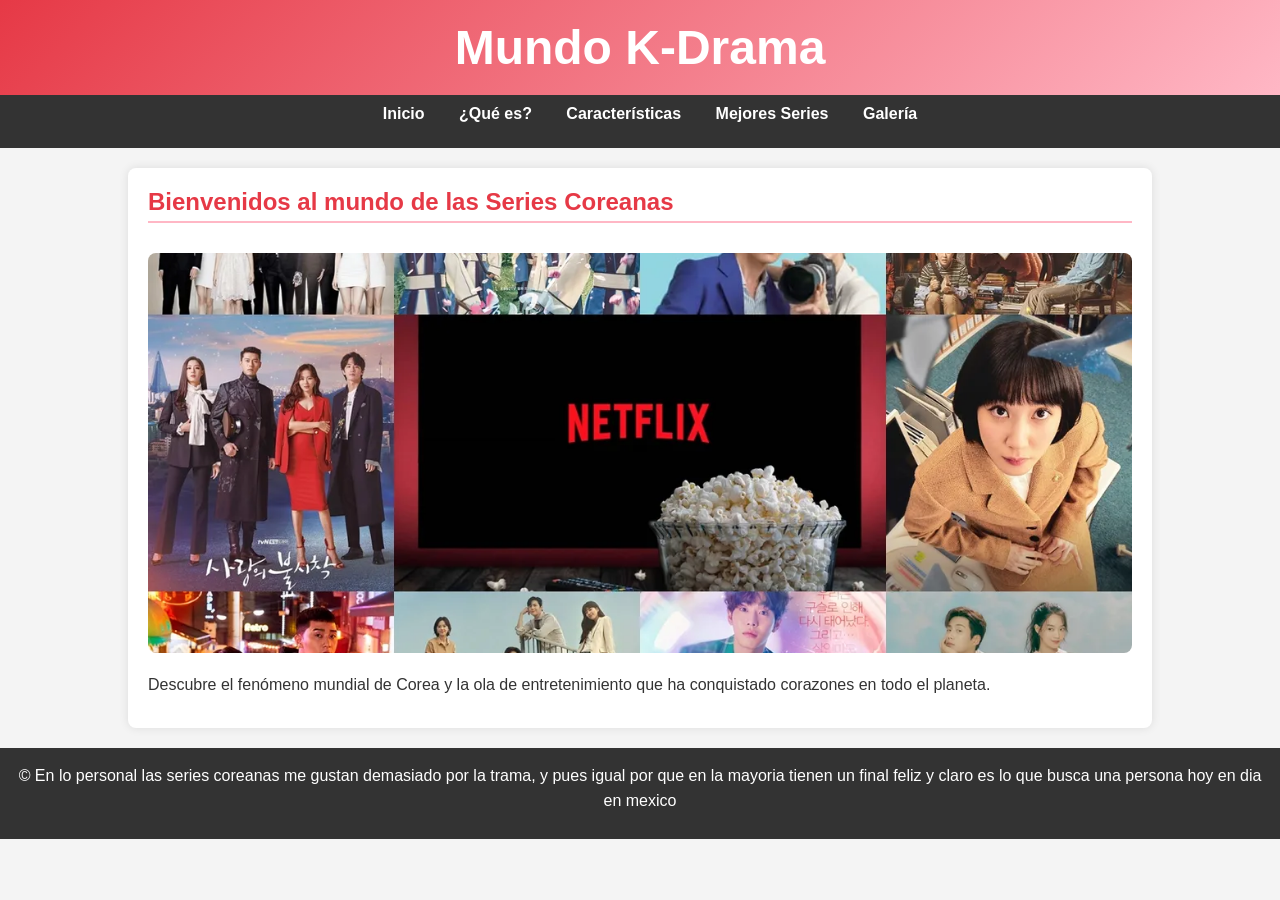
==== index.html @ 06012252 "Update image sources in index.html" ====
<!DOCTYPE html>
<html lang="es">
<head>
    <meta charset="UTF-8">
    <meta name="viewport" content="width=device-width, initial-scale=1.0">
    <title>Series Coreanas</title>
    <link rel="stylesheet" href="css/styles.css">
</head>
<body>


    <header>
        <h1>Mundo K-Drama</h1>
    </header>

    
    <nav>
        <ul>
            <li><a href="#inicio" onclick="mostrarSeccion('inicio')">Inicio</a></li>
            <li><a href="#que-es" onclick="mostrarSeccion('que-es')">¿Qué es?</a></li>
            <li><a href="#caracteristicas" onclick="mostrarSeccion('caracteristicas')">Características</a></li>
            <li><a href="#ejemplos" onclick="mostrarSeccion('ejemplos')">Mejores Series</a></li>
            <li><a href="#galeria" onclick="mostrarSeccion('galeria')">Galería</a></li>
        </ul>
    </nav>

    <main>
        
        <section id="inicio" class="seccion activa">
            <h2>Bienvenidos al mundo de las Series Coreanas</h2>
            <img src="inicio.webp" alt="Póster de series coreanas">
            <p>Descubre el fenómeno mundial de Corea y la ola de entretenimiento que ha conquistado corazones en todo el planeta.</p>
        </section>

    
        <section id="que-es" class="seccion">
            <h2>¿Qué son los K-Dramas?</h2>
            <img src="QUEES.jpeg" alt="Personas viendo televisión">
            <p>Los K-Dramas son series de televisión producidas en Corea del Sur. A diferencia de las series occidentales, suelen tener una historia cerrada y constar generalmente entre 16 y 20 episodios.</p>
            <p>Cubren una gran variedad de géneros como romance, fantasía, terror, acción y ciencia ficción.</p>
                <p>Al igual que tramas muy interesantes y de largas temporadas, dependiendo a cada productor </p>
        </section>

    
        <section id="caracteristicas" class="seccion">
            <h2>Características Principales</h2>
            <img src="ROMANCE.png" alt="Escena romántica">
            <ul>
                <li>✨ El drama de cada actor.</li>
                <li>✨ Guiones bien estructurados y emocionales.</li>
                <li>✨ Alta calidad de producción y fotografía.</li>
                <li>✨ Vestuario y maquillaje impecables.</li>
                <li>✨ Finales cerrados y satisfactorios.</li>
            </ul>
        </section>

        
        <section id="ejemplos" class="seccion">
            <h2>Series Imperdibles</h2>
            <article>
                <h3>🔹 SABUESOS</h3>
                <p>Es una serie de acción y drama que sigue a dos jóvenes boxeadores que se unen a un prestamista benevolente para enfrentarse a un despiadado usurero.</p>
             <img src="Sabuesos.webp">
            </article>
            
             <h3>🔹 MI ADORABLE DEMONIO</h3>
                <p>Serie que combina romance y elementos sobrenaturales, centrado en la relación entre una heredera arrogante y un demonio de 200 años que pierde sus poderes al involucrarse con ella.</p>
            <img src="mi demonio.png">
        </article>
            
            <article>
                <h3>🔹 BELLEZA VERDADERA </h3>
                <p>Serie que  gira en torno a una estudiante de secundaria que, tras ser acosada y discriminada por ser percibida como ‹‹fea››, domina el arte del maquillaje para transformarse en una deslumbrante ‹‹diosa››.</p>
             <img src="belleza.webp">
            </article>
            <article>
                <h3>🔹MI NOMBRE </h3>
                <p>Serie la cual trata sobre una mujer que se une a una red de crimen organizado y se infiltra en la policía como agente encubierta para descubrir la verdad sobre la muerte de su padre.</p>
           <img src="mi nombre.png">
            </article>
        </section>

    
        <section id="galeria" class="seccion">
            <h2>Galería Visual</h2>
            <img src="COLLAGE(2).png">
            <p>La estética visual es una de las cosas que más enamora a los fans, con paisajes hermosos y tomas cinematográficas.</p>
        </section>
    </main>

    
    <footer>
        <p>&copy; En lo personal las series coreanas me gustan demasiado por la trama, y pues igual por que en la mayoria tienen un final feliz y claro es lo que busca una persona hoy en dia en mexico </p>
    </footer>

    <script src="js/app.js"></script>
</body>
</html>
---- css/styles.css ----
* {
    margin: 0;
    padding: 0;
    box-sizing: border-box;
    font-family: Arial, sans-serif;
}

body {
    background-color: #f4f4f4;
    color: #333;
}

/* HEADER */
header {
    background: linear-gradient(135deg, #E63946, #FFB7C5);
    color: white;
    text-align: center;
    padding: 20px;
    font-size: 24px;
}

/* NAVEGACIÓN */
nav {
    background-color: #333;
    padding: 10px;
    text-align: center;
}

nav ul {
    list-style: none;
}

nav ul li {
    display: inline;
    margin: 0 15px;
}

nav a {
    color: white;
    text-decoration: none;
    font-weight: bold;
}

nav a:hover {
    color: #FFB7C5;
}

/* MAIN */
main {
    width: 80%;
    margin: 20px auto;
    background: white;
    padding: 20px;
    border-radius: 8px;
    box-shadow: 0 0 10px rgba(0,0,0,0.1);
}

/* SECCIONES */
.seccion {
    display: none;
}

.seccion.activa {
    display: block;
}

h2 {
    color: #E63946;
    margin-bottom: 15px;
    border-bottom: 2px solid #FFB7C5;
    padding-bottom: 5px;
}

img {
    width: 100%;
    max-height: 400px;
    object-fit: cover;
    border-radius: 8px;
    margin: 15px 0;
}

p {
    line-height: 1.6;
    margin-bottom: 10px;
}

ul {
    margin-left: 20px;
    margin-bottom: 15px;
}

article {
    background: #f9f9f9;
    padding: 10px;
    margin: 10px 0;
    border-left: 4px solid #E63946;
}

/* FOOTER */
footer {
    background-color: #333;
    color: white;
    text-align: center;
    padding: 15px;
    margin-top: 20px;
}
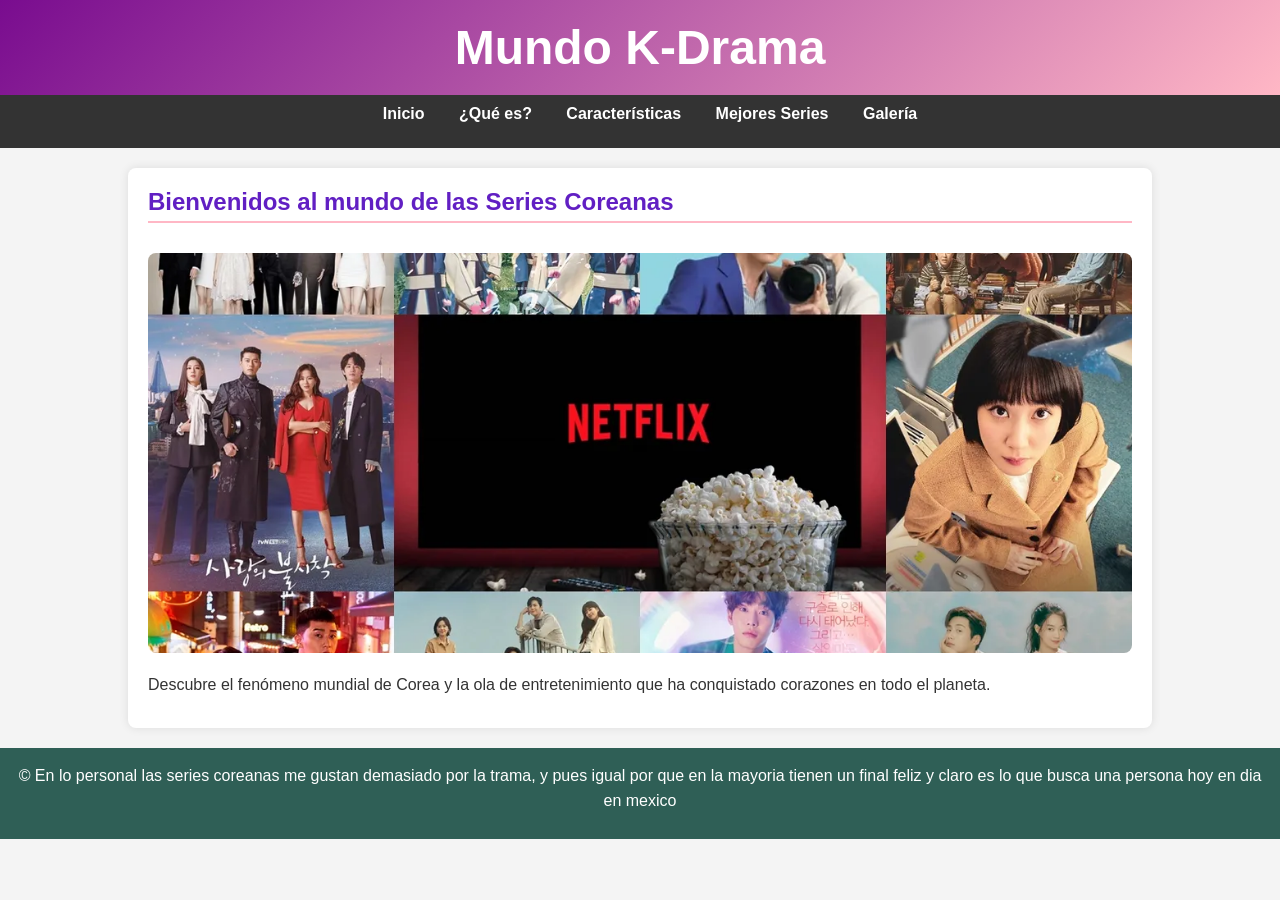
==== commit b5604622: "Update image source in gallery section Fix image source in the gallery section." ====
--- a/index.html
+++ b/index.html
@@ -83,7 +83,7 @@
     
         <section id="galeria" class="seccion">
             <h2>Galería Visual</h2>
-            <img src="COLLAGE(2).png">
+            <img src=.png">
             <p>La estética visual es una de las cosas que más enamora a los fans, con paisajes hermosos y tomas cinematográficas.</p>
         </section>
     </main>
--- a/css/styles.css
+++ b/css/styles.css
@@ -12,7 +12,7 @@
 
 /* HEADER */
 header {
-    background: linear-gradient(135deg, #E63946, #FFB7C5);
+    background: linear-gradient(135deg, #790c8f, #FFB7C5);
     color: white;
     text-align: center;
     padding: 20px;
@@ -65,7 +65,7 @@
 }
 
 h2 {
-    color: #E63946;
+    color: #611fc3;
     margin-bottom: 15px;
     border-bottom: 2px solid #FFB7C5;
     padding-bottom: 5px;
@@ -93,12 +93,12 @@
     background: #f9f9f9;
     padding: 10px;
     margin: 10px 0;
-    border-left: 4px solid #E63946;
+    border-left: 4px solid #594beb;
 }
 
 /* FOOTER */
 footer {
-    background-color: #333;
+    background-color: #2f5f56;
     color: white;
     text-align: center;
     padding: 15px;
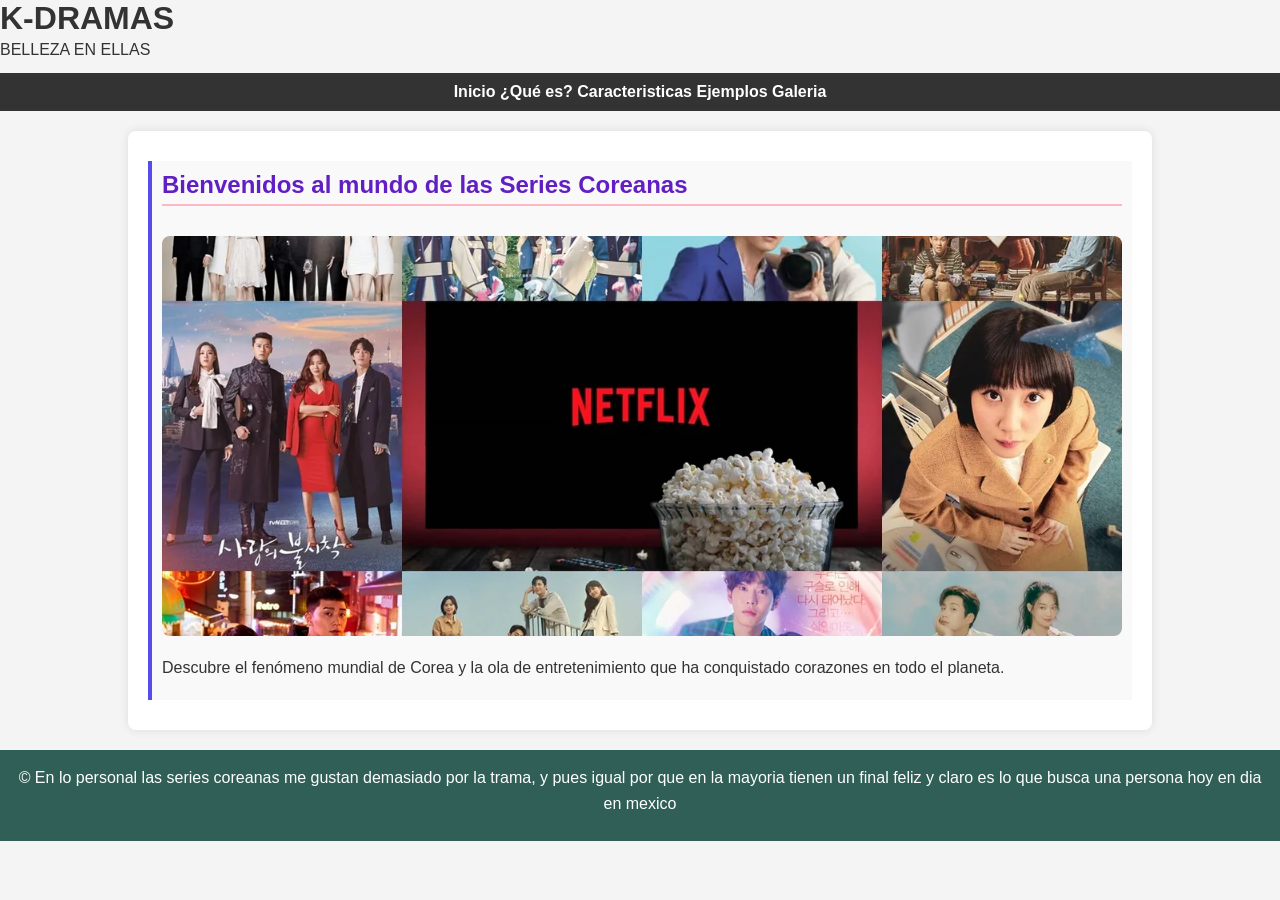
==== commit 8028aca2: "Update title and header content in index.html" ====
--- a/index.html
+++ b/index.html
@@ -3,29 +3,31 @@
 <head>
     <meta charset="UTF-8">
     <meta name="viewport" content="width=device-width, initial-scale=1.0">
-    <title>Series Coreanas</title>
+    <title>SERIES COREANAA</title>
     <link rel="stylesheet" href="css/styles.css">
 </head>
 <body>
 
 
-    <header>
-        <h1>Mundo K-Drama</h1>
+                <h1> K-DRAMAS </h1>
+                <p>BELLEZA EN ELLAS</p>
+            </div>
+        </div>
+
+        <nav class="nav">
+            <a href="#inicio">Inicio</a>
+            <a href="#que-es">¿Qué es?</a>
+            <a href="#caracteristicas">Caracteristicas </a>
+            <a href="#ejemplos">Ejemplos</a>
+            <a href="#galeria">Galeria</a>
+          
+        </nav>
     </header>
 
-    
-    <nav>
-        <ul>
-            <li><a href="#inicio" onclick="mostrarSeccion('inicio')">Inicio</a></li>
-            <li><a href="#que-es" onclick="mostrarSeccion('que-es')">¿Qué es?</a></li>
-            <li><a href="#caracteristicas" onclick="mostrarSeccion('caracteristicas')">Características</a></li>
-            <li><a href="#ejemplos" onclick="mostrarSeccion('ejemplos')">Mejores Series</a></li>
-            <li><a href="#galeria" onclick="mostrarSeccion('galeria')">Galería</a></li>
-        </ul>
-    </nav>
-
     <main>
-        
+        <section id="inicio" class="hero">
+            <article class="card">
+            <div class="hero-texto">    
         <section id="inicio" class="seccion activa">
             <h2>Bienvenidos al mundo de las Series Coreanas</h2>
             <img src="inicio.webp" alt="Póster de series coreanas">
@@ -34,6 +36,7 @@
 
     
         <section id="que-es" class="seccion">
+            <article class="card">
             <h2>¿Qué son los K-Dramas?</h2>
             <img src="QUEES.jpeg" alt="Personas viendo televisión">
             <p>Los K-Dramas son series de televisión producidas en Corea del Sur. A diferencia de las series occidentales, suelen tener una historia cerrada y constar generalmente entre 16 y 20 episodios.</p>
@@ -43,6 +46,7 @@
 
     
         <section id="caracteristicas" class="seccion">
+            <article class="card">
             <h2>Características Principales</h2>
             <img src="ROMANCE.png" alt="Escena romántica">
             <ul>
@@ -56,6 +60,7 @@
 
         
         <section id="ejemplos" class="seccion">
+            <article class="card">
             <h2>Series Imperdibles</h2>
             <article>
                 <h3>🔹 SABUESOS</h3>
@@ -80,10 +85,11 @@
             </article>
         </section>
 
-    
+      
         <section id="galeria" class="seccion">
+            <article class="card">
             <h2>Galería Visual</h2>
-            <img src=.png">
+            <img src="IMG.png">
             <p>La estética visual es una de las cosas que más enamora a los fans, con paisajes hermosos y tomas cinematográficas.</p>
         </section>
     </main>
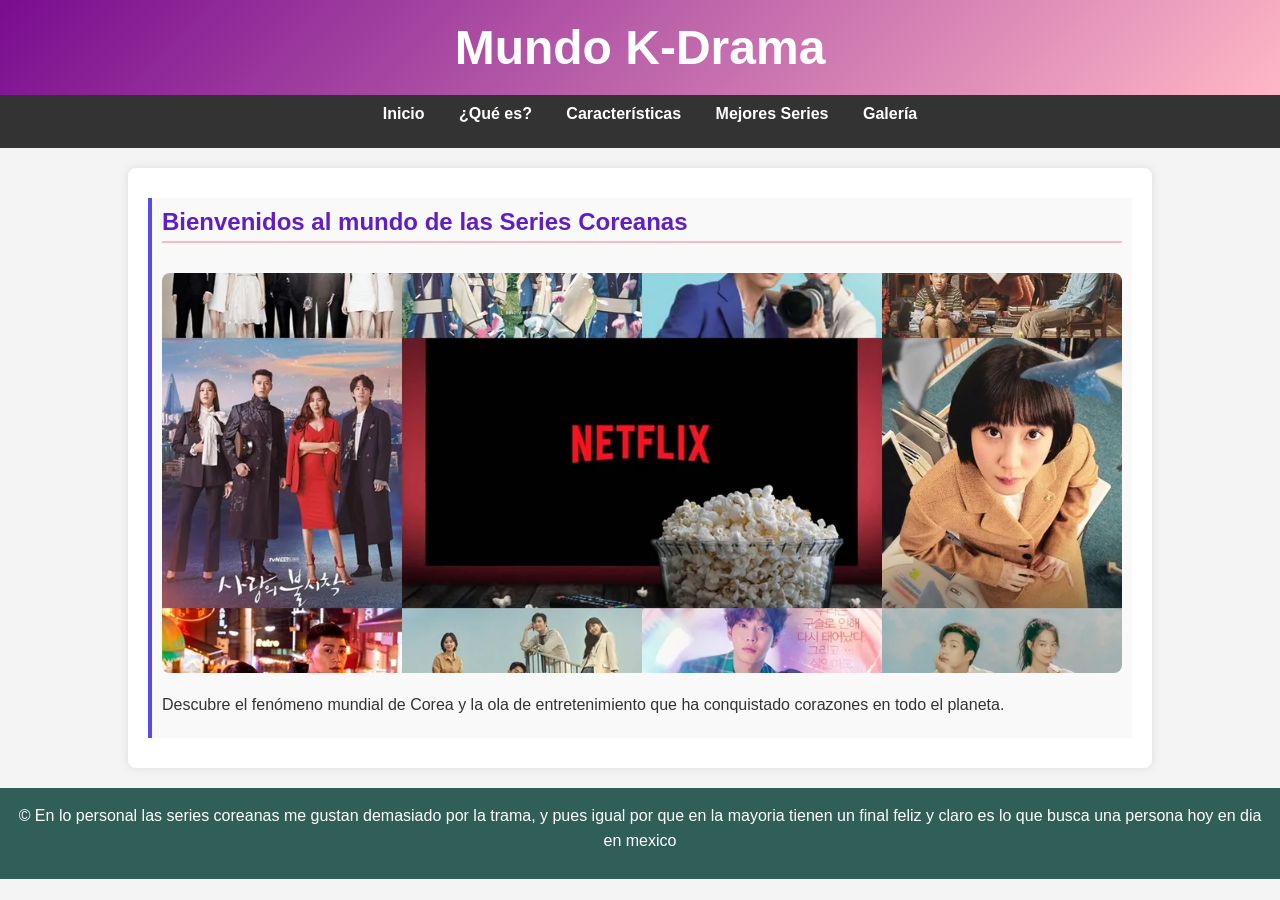
==== commit d40629bb: "Update title and restructure header and nav" ====
--- a/index.html
+++ b/index.html
@@ -3,25 +3,24 @@
 <head>
     <meta charset="UTF-8">
     <meta name="viewport" content="width=device-width, initial-scale=1.0">
-    <title>SERIES COREANAA</title>
+    <title>Series Coreanas</title>
     <link rel="stylesheet" href="css/styles.css">
 </head>
 <body>
 
-
-                <h1> K-DRAMAS </h1>
-                <p>BELLEZA EN ELLAS</p>
-            </div>
-        </div>
-
-        <nav class="nav">
-            <a href="#inicio">Inicio</a>
-            <a href="#que-es">¿Qué es?</a>
-            <a href="#caracteristicas">Caracteristicas </a>
-            <a href="#ejemplos">Ejemplos</a>
-            <a href="#galeria">Galeria</a>
-          
-        </nav>
+    <!-- HEADER -->
+    <header>
+        <h1>Mundo K-Drama</h1>
+    </header>
+    <nav>
+        <ul>
+            <li><a href="#inicio" onclick="mostrarSeccion('inicio')">Inicio</a></li>
+            <li><a href="#que-es" onclick="mostrarSeccion('que-es')">¿Qué es?</a></li>
+            <li><a href="#caracteristicas" onclick="mostrarSeccion('caracteristicas')">Características</a></li>
+            <li><a href="#ejemplos" onclick="mostrarSeccion('ejemplos')">Mejores Series</a></li>
+            <li><a href="#galeria" onclick="mostrarSeccion('galeria')">Galería</a></li>
+        </ul>
+    </nav>
     </header>
 
     <main>
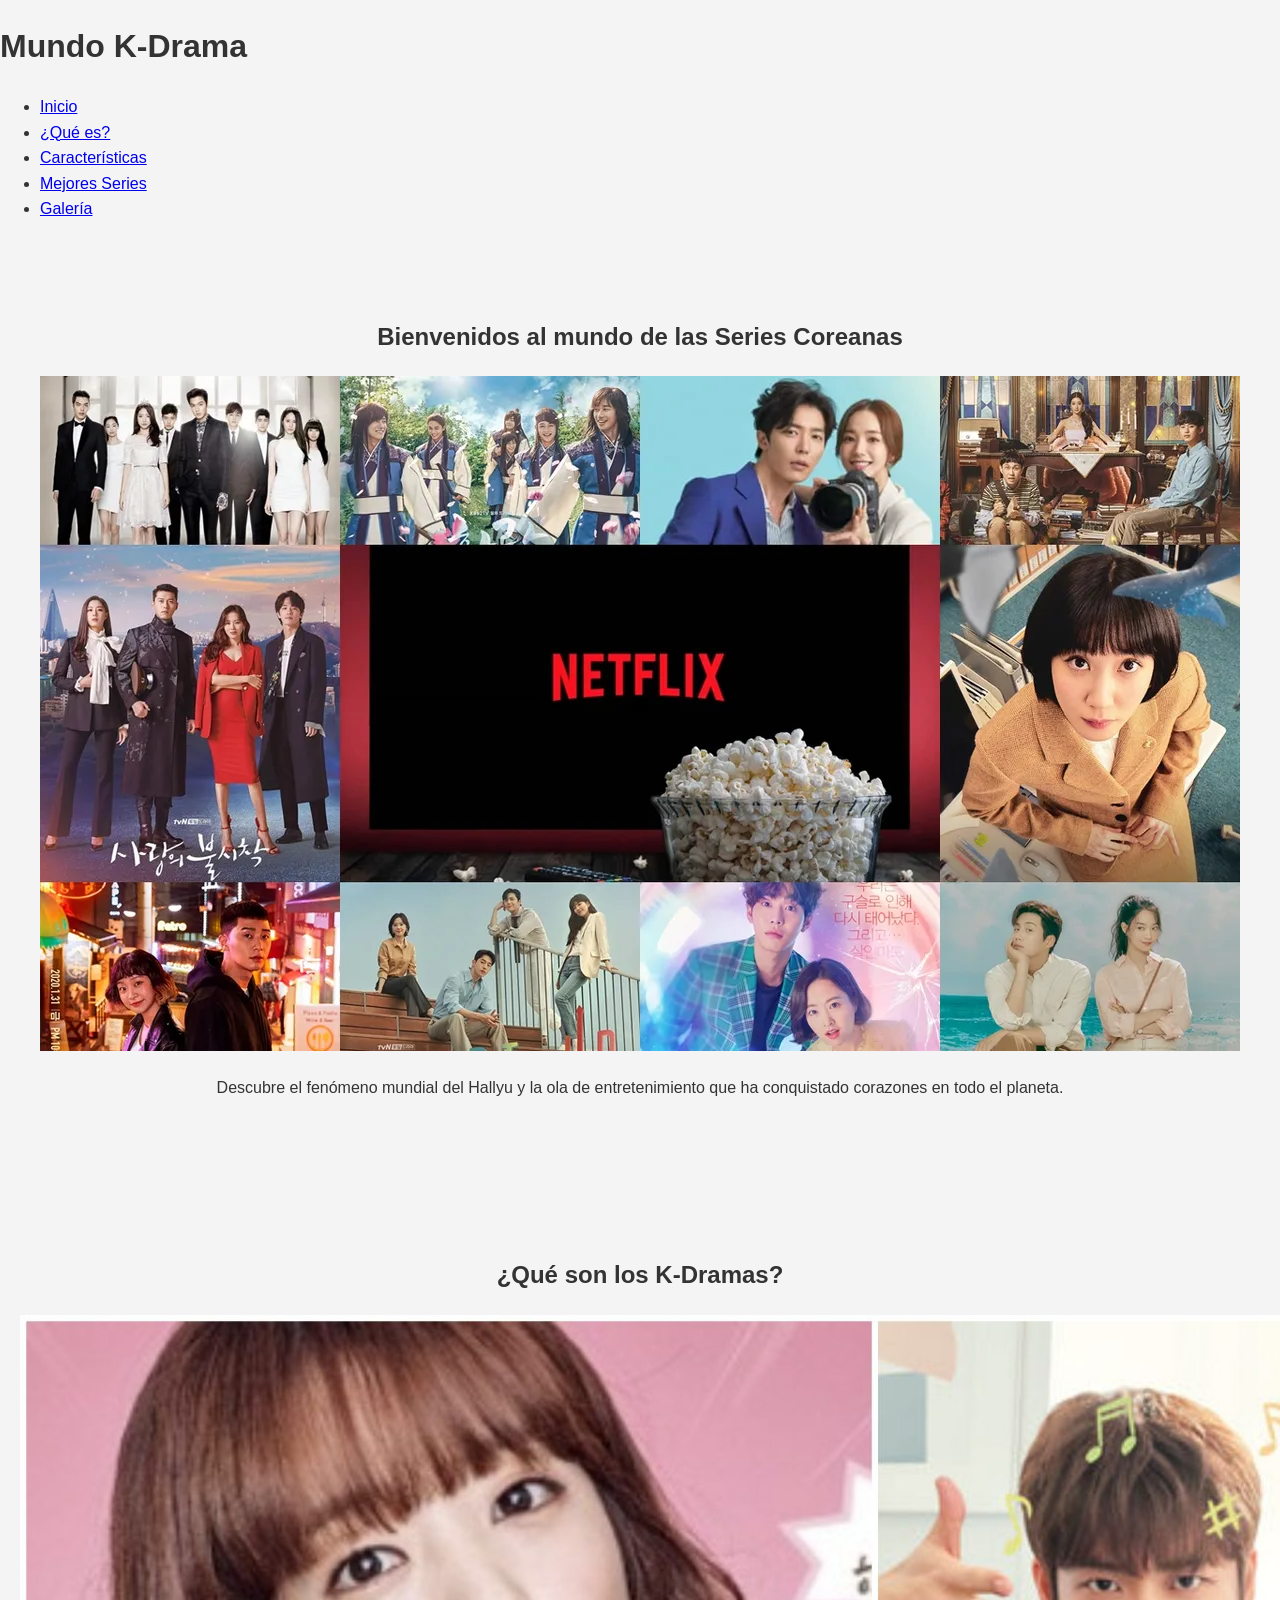
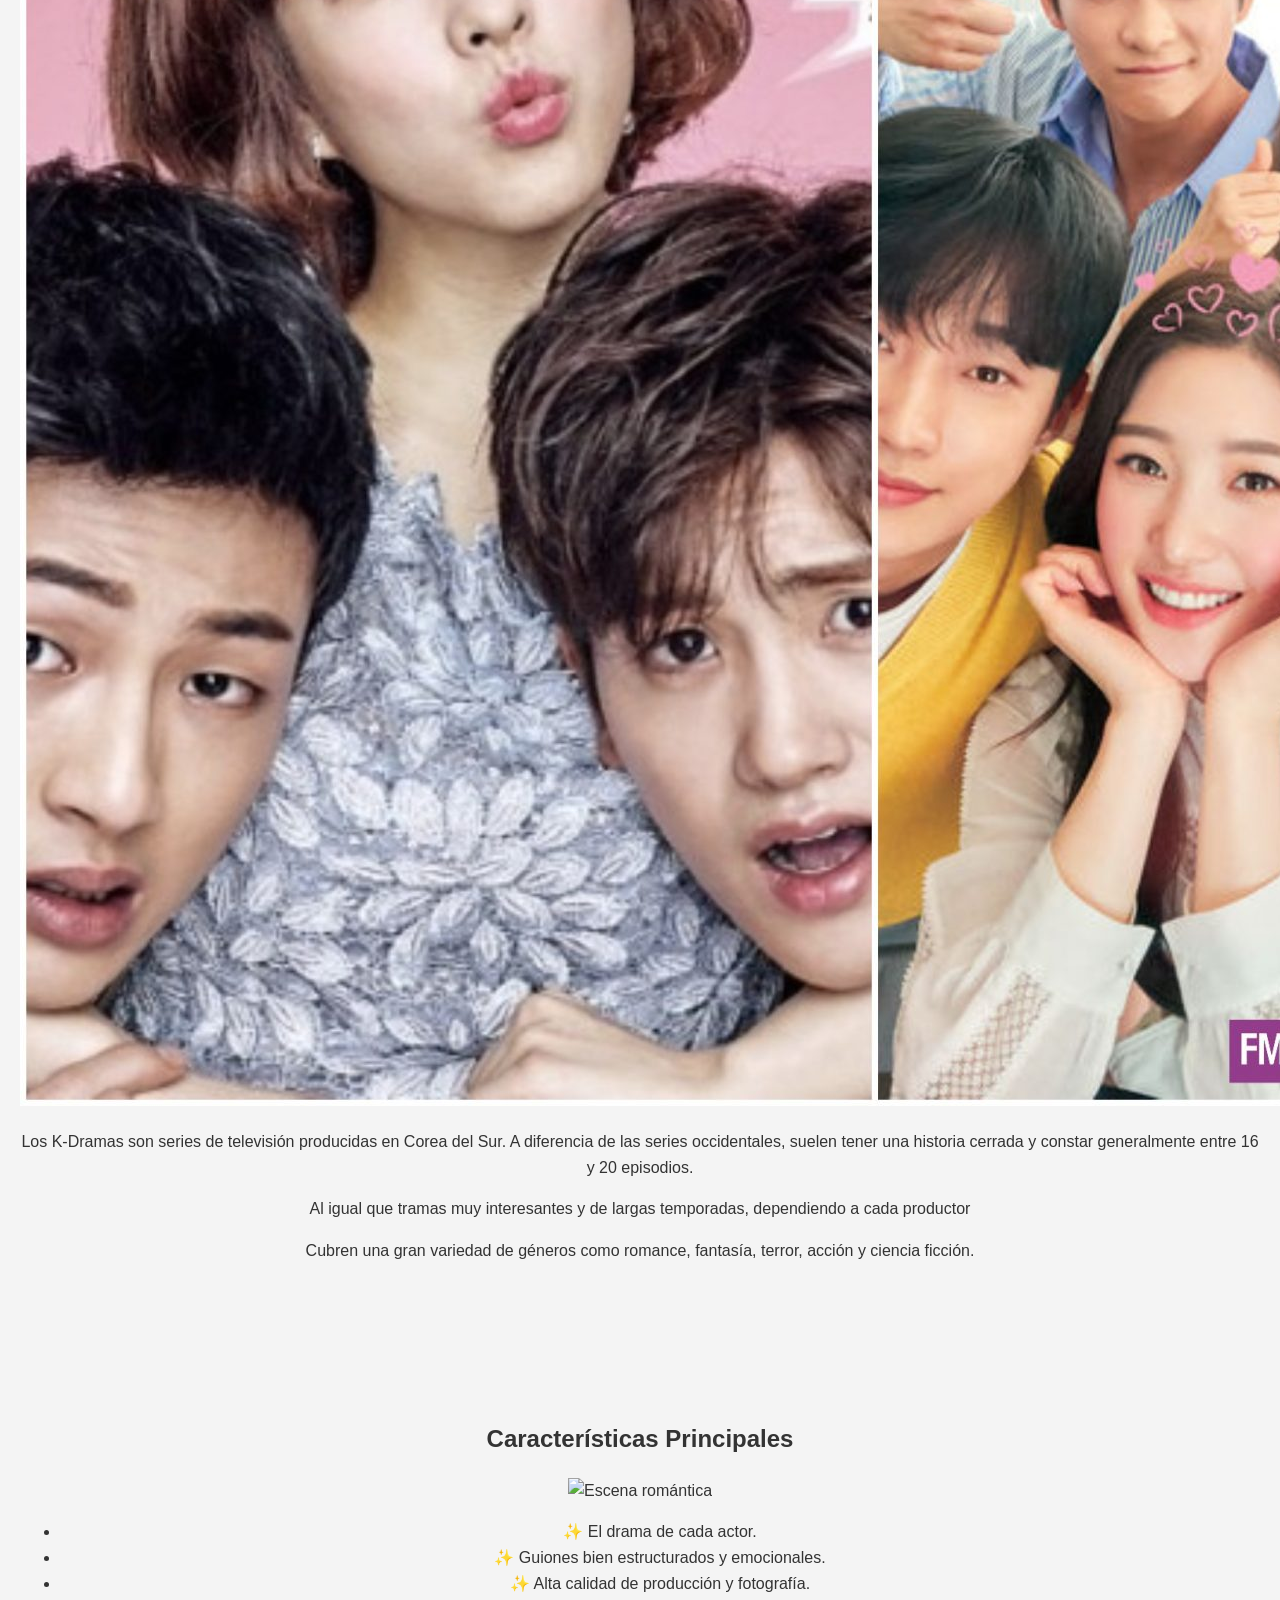
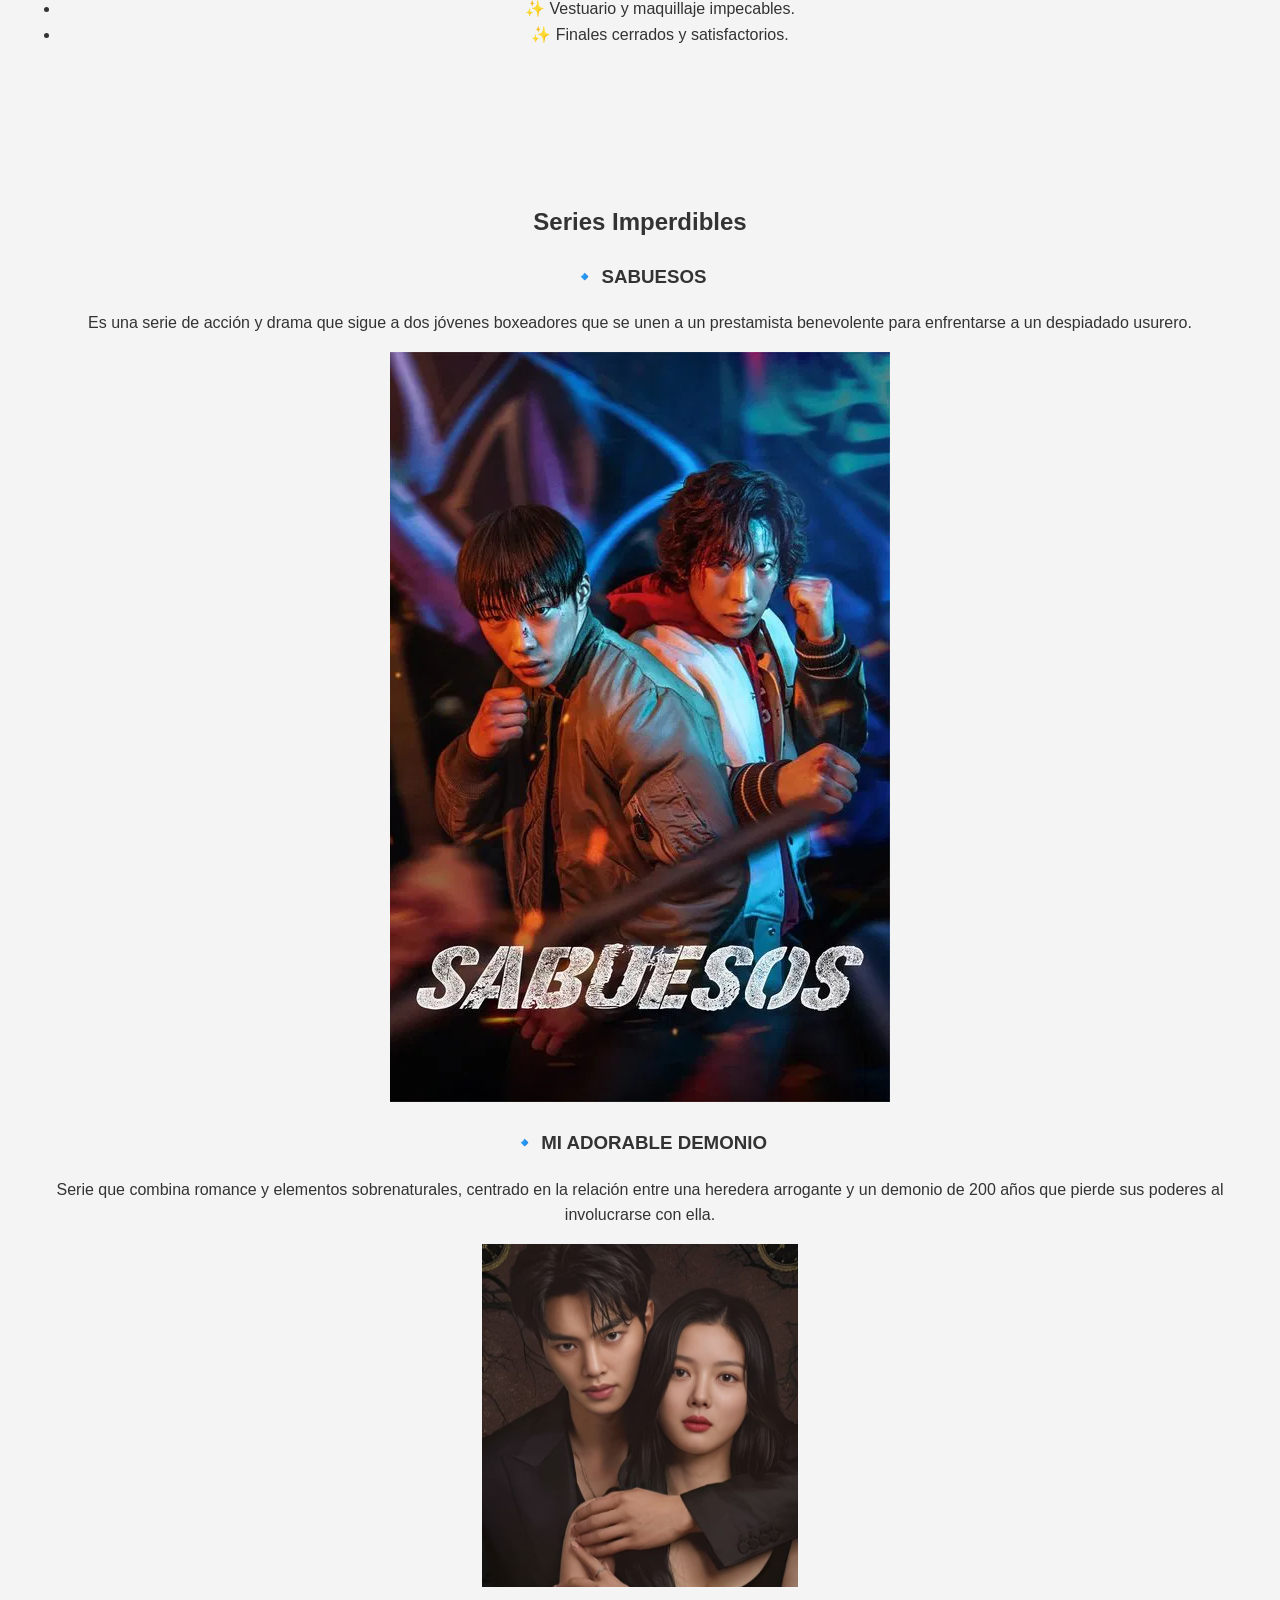
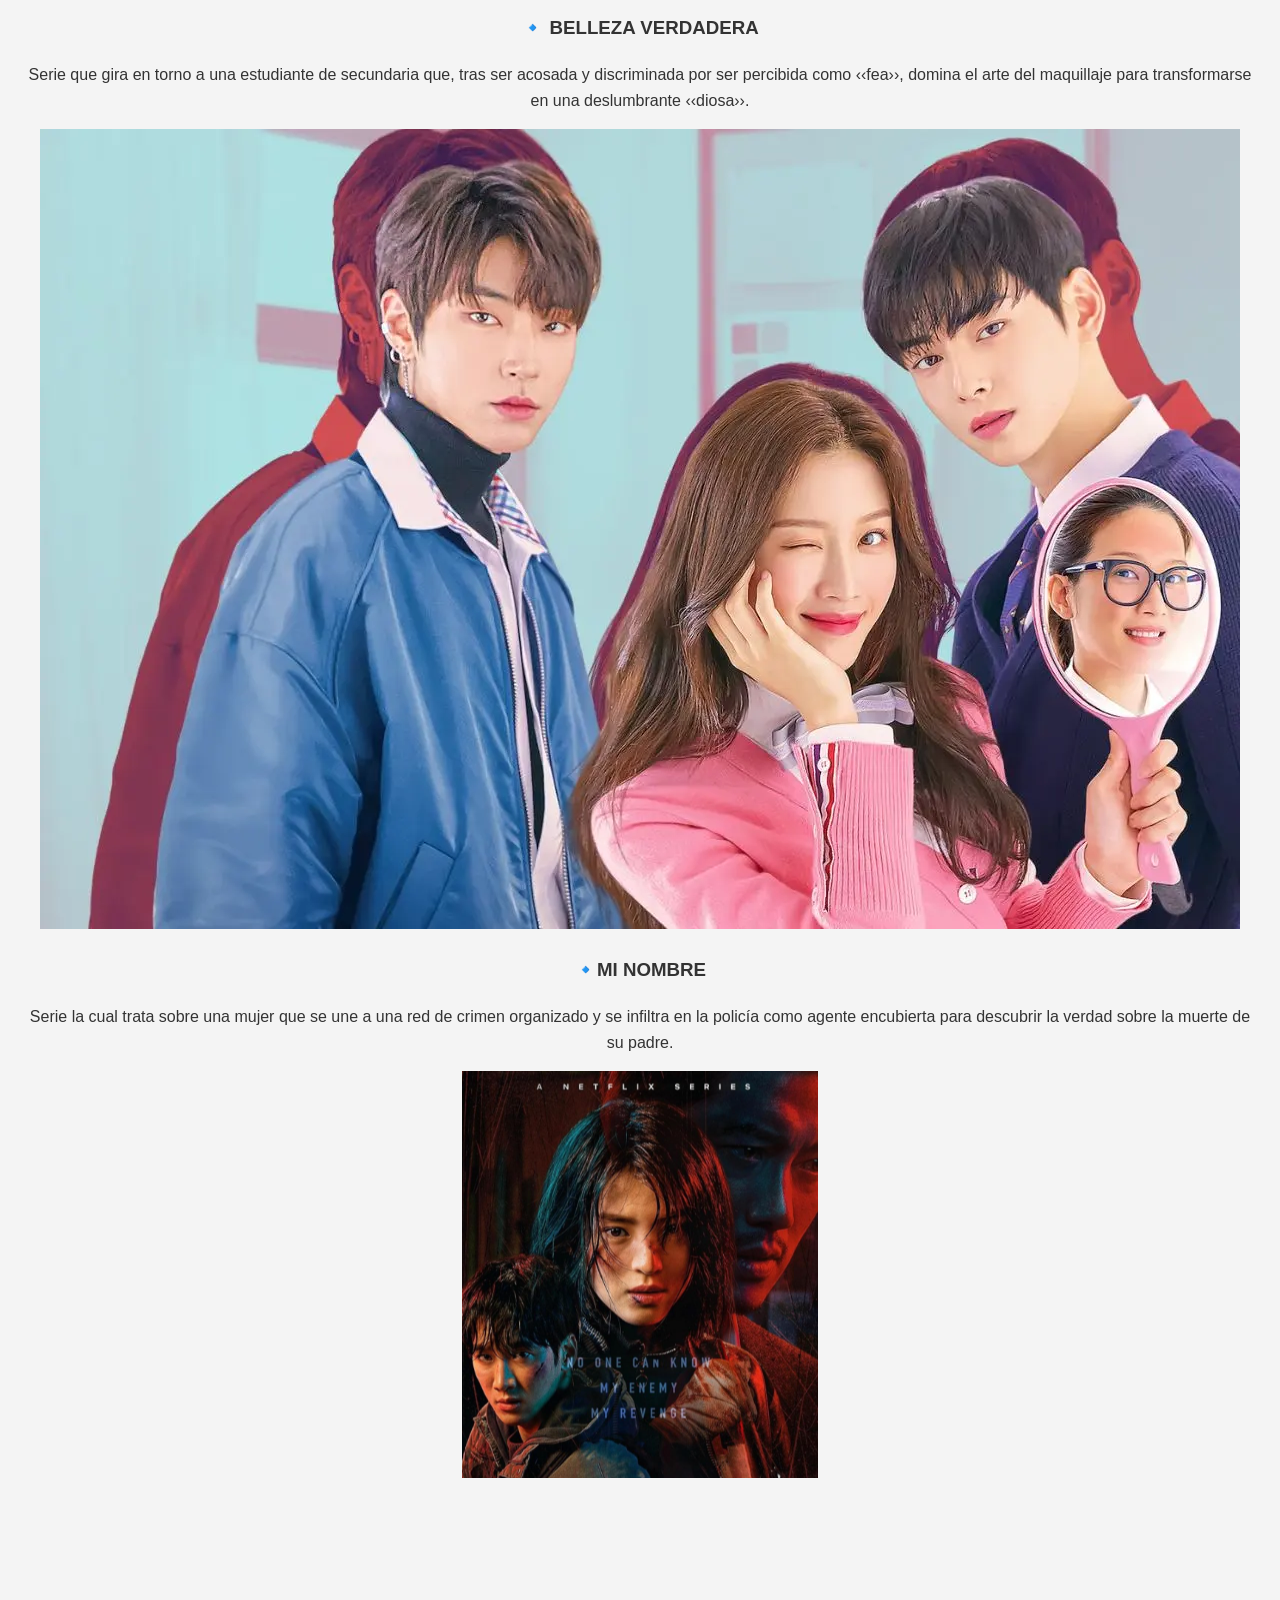
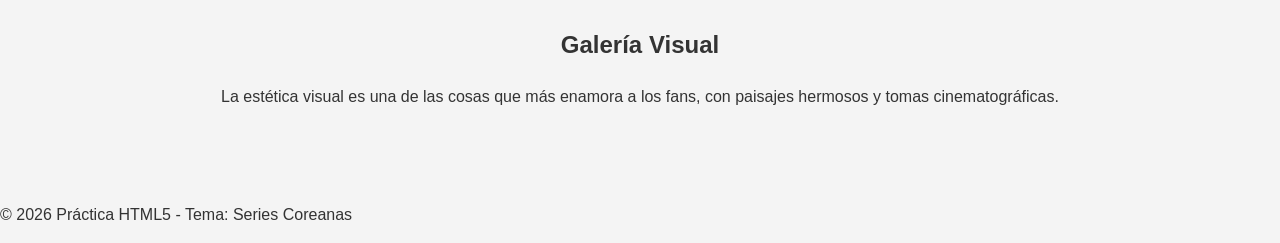
==== commit d276c37f: "Refactor HTML structure and update content" ====
--- a/index.html
+++ b/index.html
@@ -12,6 +12,8 @@
     <header>
         <h1>Mundo K-Drama</h1>
     </header>
+
+    <!-- NAVEGACIÓN -->
     <nav>
         <ul>
             <li><a href="#inicio" onclick="mostrarSeccion('inicio')">Inicio</a></li>
@@ -21,35 +23,31 @@
             <li><a href="#galeria" onclick="mostrarSeccion('galeria')">Galería</a></li>
         </ul>
     </nav>
-    </header>
 
+    <!-- CONTENIDO PRINCIPAL -->
     <main>
-        <section id="inicio" class="hero">
-            <article class="card">
-            <div class="hero-texto">    
+        <!-- SECCIÓN INICIO -->
         <section id="inicio" class="seccion activa">
             <h2>Bienvenidos al mundo de las Series Coreanas</h2>
             <img src="inicio.webp" alt="Póster de series coreanas">
-            <p>Descubre el fenómeno mundial de Corea y la ola de entretenimiento que ha conquistado corazones en todo el planeta.</p>
+            <p>Descubre el fenómeno mundial del Hallyu y la ola de entretenimiento que ha conquistado corazones en todo el planeta.</p>
         </section>
 
-    
+        <!-- SECCIÓN ¿QUÉ ES? -->
         <section id="que-es" class="seccion">
-            <article class="card">
             <h2>¿Qué son los K-Dramas?</h2>
-            <img src="QUEES.jpeg" alt="Personas viendo televisión">
+              <img src="QUEES.jpeg" alt="Personas viendo televisión">
             <p>Los K-Dramas son series de televisión producidas en Corea del Sur. A diferencia de las series occidentales, suelen tener una historia cerrada y constar generalmente entre 16 y 20 episodios.</p>
+             <p>Al igual que tramas muy interesantes y de largas temporadas, dependiendo a cada productor </p>
             <p>Cubren una gran variedad de géneros como romance, fantasía, terror, acción y ciencia ficción.</p>
-                <p>Al igual que tramas muy interesantes y de largas temporadas, dependiendo a cada productor </p>
         </section>
 
-    
+        <!-- SECCIÓN CARACTERÍSTICAS -->
         <section id="caracteristicas" class="seccion">
-            <article class="card">
             <h2>Características Principales</h2>
-            <img src="ROMANCE.png" alt="Escena romántica">
+            <img src="img/caracteristicas.jpg" alt="Escena romántica">
             <ul>
-                <li>✨ El drama de cada actor.</li>
+                 <li>✨ El drama de cada actor.</li>
                 <li>✨ Guiones bien estructurados y emocionales.</li>
                 <li>✨ Alta calidad de producción y fotografía.</li>
                 <li>✨ Vestuario y maquillaje impecables.</li>
@@ -57,10 +55,10 @@
             </ul>
         </section>
 
-        
+        <!-- SECCIÓN EJEMPLOS -->
         <section id="ejemplos" class="seccion">
-            <article class="card">
             <h2>Series Imperdibles</h2>
+            
             <article>
                 <h3>🔹 SABUESOS</h3>
                 <p>Es una serie de acción y drama que sigue a dos jóvenes boxeadores que se unen a un prestamista benevolente para enfrentarse a un despiadado usurero.</p>
@@ -84,20 +82,22 @@
             </article>
         </section>
 
-      
+
+        <!-- SECCIÓN GALERÍA -->
         <section id="galeria" class="seccion">
-            <article class="card">
             <h2>Galería Visual</h2>
-            <img src="IMG.png">
+        
             <p>La estética visual es una de las cosas que más enamora a los fans, con paisajes hermosos y tomas cinematográficas.</p>
         </section>
     </main>
 
-    
+    <!-- FOOTER -->
     <footer>
-        <p>&copy; En lo personal las series coreanas me gustan demasiado por la trama, y pues igual por que en la mayoria tienen un final feliz y claro es lo que busca una persona hoy en dia en mexico </p>
+        <p>&copy; 2026 Práctica HTML5 - Tema: Series Coreanas</p>
     </footer>
 
     <script src="js/app.js"></script>
 </body>
 </html>
+</body>
+</html>
--- a/css/styles.css
+++ b/css/styles.css
@@ -1,106 +1,253 @@
-* {
+body {
+    font-family: 'Arial', sans-serif;
     margin: 0;
     padding: 0;
-    box-sizing: border-box;
-    font-family: Arial, sans-serif;
-}
-
-body {
     background-color: #f4f4f4;
     color: #333;
-}
-
-/* HEADER */
-header {
-    background: linear-gradient(135deg, #790c8f, #FFB7C5);
+    line-height: 1.6;
+}
+
+.seccion {
+    padding: 60px 20px;
+    text-align: center;
+}
+
+.card {
+    background-color: #fff;
+    border-radius: 8px;
+    box-shadow: 0 2px 10px rgba(0, 0, 0, 0.1);
+    margin: 20px auto;
+    padding: 30px;
+    max-width: 800px;
+    text-align: left; 
+}
+
+.card h2 {
+    color: #2c3e50;
+    margin-bottom: 15px;
+}
+
+.card img {
+    max-width: 100%;
+    height: auto;
+    display: block; 
+    margin-bottom: 20px;
+    border-radius: 4px;
+}
+
+.grid {
+    display: grid;
+    grid-template-columns: repeat(auto-fit, minmax(250px, 1fr));
+    gap: 20px;
+    margin-top: 20px;
+}
+
+.mini-card {
+    background-color: #ecf0f1;
+    padding: 15px;
+    border-radius: 5px;
+    text-align: center;
+}
+
+.mini-card h3 {
+    color: #16a085;
+    margin-top: 0;
+}
+
+
+.header {
+    background-color: #16a085; 
+    color: white;
+    padding: 15px 20px;
+    display: flex;
+    justify-content: space-between;
+    align-items: center;
+    box-shadow: 0 2px 5px rgba(0, 0, 0, 0.2);
+}
+
+.header .logo {
+    display: flex;
+    align-items: center;
+}
+
+.header .logo img {
+    width: 50px; 
+    height: 50px;
+    margin-right: 15px;
+    border-radius: 50%;
+}
+
+.header .logo h1 {
+    margin: 0;
+    font-size: 1.8em;
+}
+
+.header .logo p {
+    margin: 0;
+    font-size: 0.9em;
+    opacity: 0.8;
+}
+
+.nav a {
+    color: white;
+    text-decoration: none;
+    margin-left: 20px;
+    font-weight: bold;
+    transition: color 0.3s ease;
+}
+
+.nav a:hover {
+    color: #f1c40f; 
+}
+
+
+.hero {
+    background-color: #e0f7fa; 
+    padding: 80px 20px;
+    display: flex;
+    justify-content: space-between;
+    align-items: center;
+    text-align: left;
+}
+
+.hero-texto {
+    max-width: 550px;
+}
+
+.hero-texto .badge {
+    background-color: #f1c40f; 
+    color: #333;
+    padding: 5px 15px;
+    border-radius: 20px;
+    font-weight: bold;
+    display: inline-block;
+    margin-bottom: 15px;
+}
+
+.hero-texto h2 {
+    font-size: 2.8em;
+    color: #2c3e50;
+    margin-bottom: 20px;
+}
+
+.hero-texto p {
+    font-size: 1.1em;
+    margin-bottom: 30px;
+}
+
+.btn {
+    background-color: #16a085; 
+    color: white;
+    padding: 12px 25px;
+    text-decoration: none;
+    border-radius: 5px;
+    font-weight: bold;
+    transition: background-color 0.3s ease;
+}
+
+.btn:hover {
+    background-color: #12876d; 
+}
+
+.hero-imagen img {
+    max-width: 450px; 
+    height: auto;
+    border-radius: 8px;
+    box-shadow: 0 4px 15px rgba(0, 0, 0, 0.15);
+}
+
+
+.demo-form {
+    margin-top: 30px;
+    padding: 20px;
+    background-color: #f9f9f9;
+    border-radius: 5px;
+    border: 1px solid #eee;
+}
+
+.demo-form label {
+    display: block;
+    margin-bottom: 8px;
+    font-weight: bold;
+    color: #2c3e50;
+}
+
+.demo-form input[type="text"],
+.demo-form input[type="email"],
+.demo-form textarea {
+    width: calc(100% - 20px); 
+    padding: 10px;
+    margin-bottom: 15px;
+    border: 1px solid #ccc;
+    border-radius: 4px;
+    font-size: 1em;
+}
+
+.demo-form textarea {
+    resize: vertical; 
+}
+
+.demo-form button {
+    background-color: #f1c40f; 
+    color: #333;
+    padding: 10px 20px;
+    border: none;
+    border-radius: 5px;
+    font-size: 1em;
+    cursor: pointer;
+    transition: background-color 0.3s ease;
+}
+
+.demo-form button:hover {
+    background-color: #e6b400; 
+}
+
+
+.footer {
+    background-color: #2c3e50; 
     color: white;
     text-align: center;
     padding: 20px;
-    font-size: 24px;
-}
-
-/* NAVEGACIÓN */
-nav {
-    background-color: #333;
-    padding: 10px;
-    text-align: center;
-}
-
-nav ul {
-    list-style: none;
-}
-
-nav ul li {
-    display: inline;
-    margin: 0 15px;
-}
-
-nav a {
-    color: white;
-    text-decoration: none;
-    font-weight: bold;
-}
-
-nav a:hover {
-    color: #FFB7C5;
-}
-
-/* MAIN */
-main {
-    width: 80%;
-    margin: 20px auto;
-    background: white;
-    padding: 20px;
-    border-radius: 8px;
-    box-shadow: 0 0 10px rgba(0,0,0,0.1);
-}
-
-/* SECCIONES */
-.seccion {
-    display: none;
-}
-
-.seccion.activa {
-    display: block;
-}
-
-h2 {
-    color: #611fc3;
-    margin-bottom: 15px;
-    border-bottom: 2px solid #FFB7C5;
-    padding-bottom: 5px;
-}
-
-img {
-    width: 100%;
-    max-height: 400px;
-    object-fit: cover;
-    border-radius: 8px;
-    margin: 15px 0;
-}
-
-p {
-    line-height: 1.6;
+    margin-top: 40px;
+}
+
+
+.card ul {
+    list-style: disc;
+    margin-left: 20px;
+    padding-left: 0;
+}
+
+.card li {
     margin-bottom: 10px;
 }
 
-ul {
-    margin-left: 20px;
-    margin-bottom: 15px;
-}
-
-article {
-    background: #f9f9f9;
-    padding: 10px;
-    margin: 10px 0;
-    border-left: 4px solid #594beb;
-}
-
-/* FOOTER */
-footer {
-    background-color: #2f5f56;
-    color: white;
-    text-align: center;
-    padding: 15px;
-    margin-top: 20px;
-}
+.card strong {
+    color: #16a085; 
+}
+
+@media (max-width: 768px) {
+    .header {
+        flex-direction: column;
+        text-align: center;
+    }
+    .header .logo {
+        margin-bottom: 10px;
+    }
+    .nav {
+        margin-top: 10px;
+    }
+    .nav a {
+        margin: 0 10px;
+    }
+    .hero {
+        flex-direction: column;
+        text-align: center;
+    }
+    .hero-texto {
+        margin-bottom: 30px;
+    }
+    .hero-imagen img {
+        max-width: 80%; 
+    }
+}
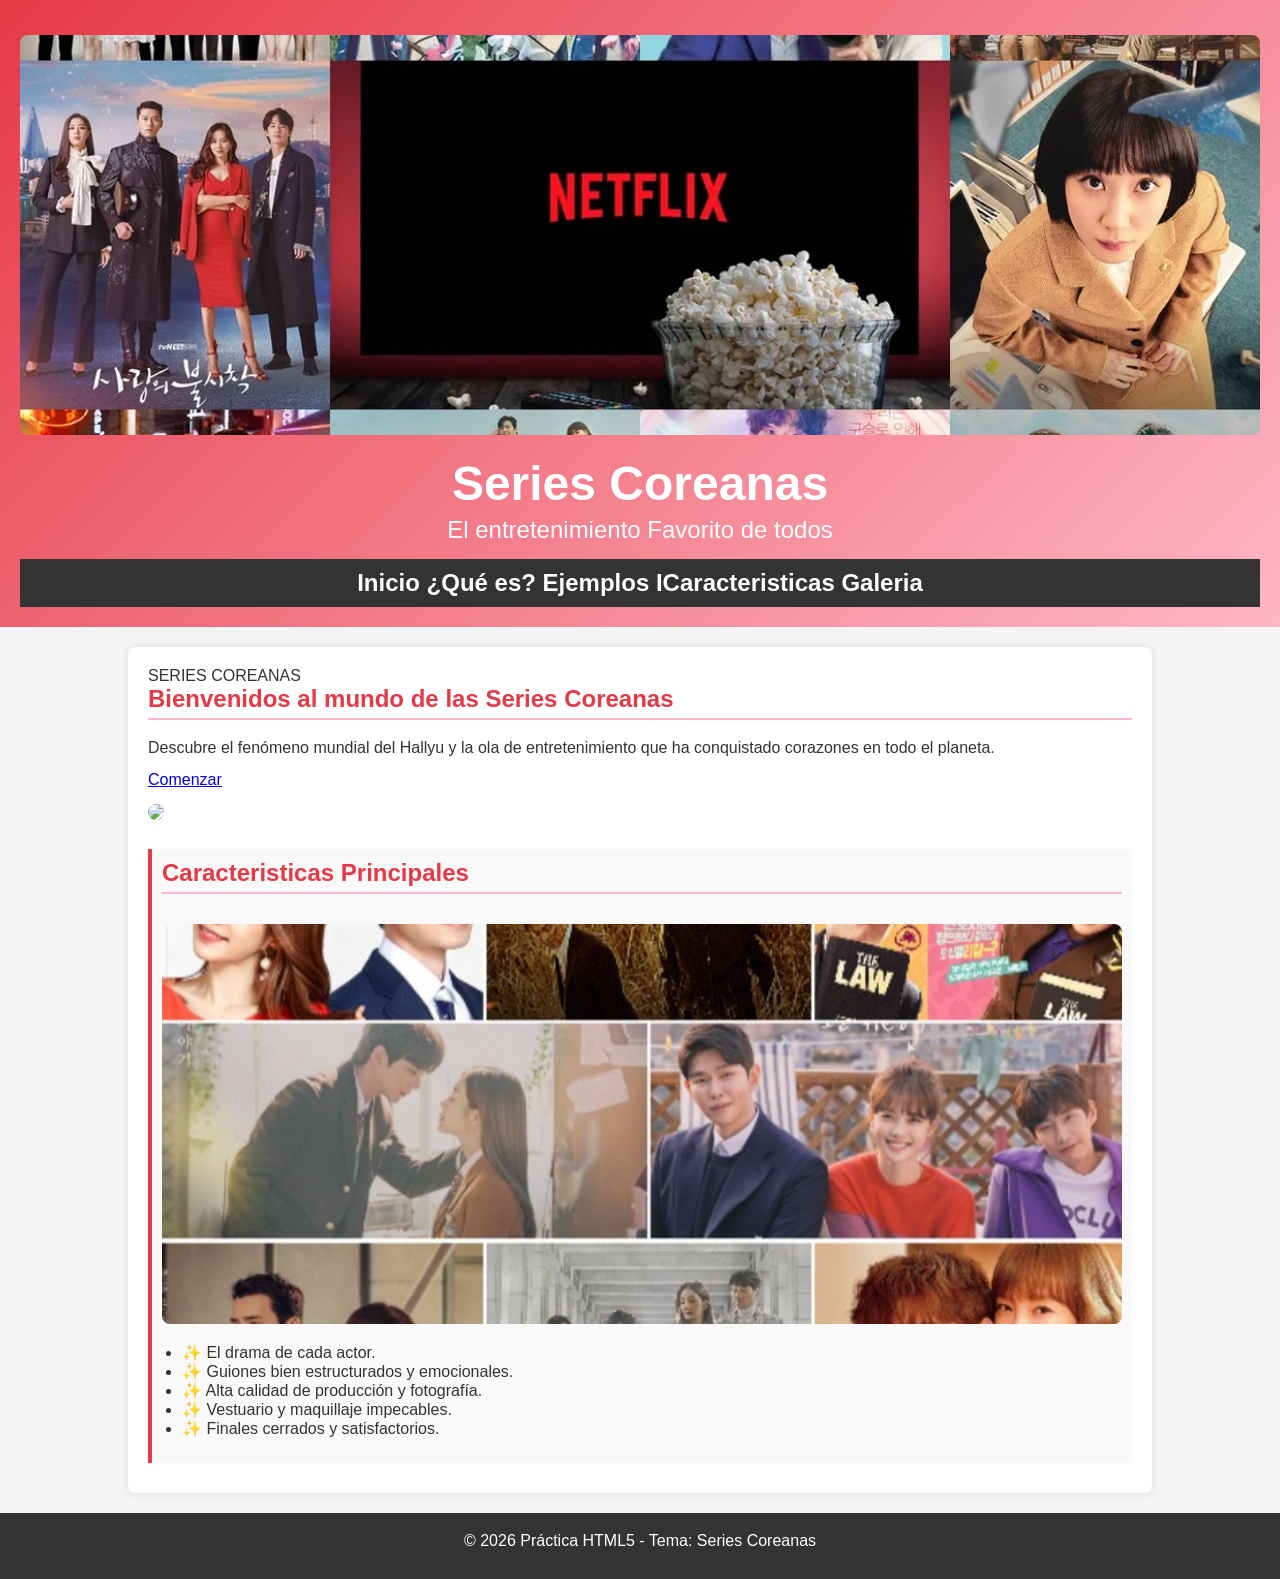
==== commit 9656a63c: "Refactor HTML structure and improve semantics" ====
--- a/index.html
+++ b/index.html
@@ -3,68 +3,93 @@
 <head>
     <meta charset="UTF-8">
     <meta name="viewport" content="width=device-width, initial-scale=1.0">
-    <title>Series Coreanas</title>
+    <title>Series Coreanas </title>
+  
     <link rel="stylesheet" href="css/styles.css">
-</head>
-<body>
+</head> 
+    
+    <body>
 
-    <!-- HEADER -->
-    <header>
-        <h1>Mundo K-Drama</h1>
+    <header class="header">
+        <div class="logo">
+           
+            <img src="inicio.webp" alt="Logo Coreano">
+            <div>
+                <h1>Series Coreanas </h1>
+                <p>El entretenimiento Favorito de todos</p>
+            </div>
+        </div>
+
+        <nav class="nav">
+           
+            <a href="#inicio">Inicio</a>
+            <a href="#que-es">¿Qué es?</a>
+            <a href="#ejemplos">Ejemplos</a>
+            <a href="#caracteristicas ">ICaracteristicas</a>
+            <a href="#galeria">Galeria</a>
+           
+        </nav>
     </header>
 
-    <!-- NAVEGACIÓN -->
-    <nav>
-        <ul>
-            <li><a href="#inicio" onclick="mostrarSeccion('inicio')">Inicio</a></li>
-            <li><a href="#que-es" onclick="mostrarSeccion('que-es')">¿Qué es?</a></li>
-            <li><a href="#caracteristicas" onclick="mostrarSeccion('caracteristicas')">Características</a></li>
-            <li><a href="#ejemplos" onclick="mostrarSeccion('ejemplos')">Mejores Series</a></li>
-            <li><a href="#galeria" onclick="mostrarSeccion('galeria')">Galería</a></li>
-        </ul>
-    </nav>
-
-    <!-- CONTENIDO PRINCIPAL -->
     <main>
-        <!-- SECCIÓN INICIO -->
-        <section id="inicio" class="seccion activa">
-            <h2>Bienvenidos al mundo de las Series Coreanas</h2>
-            <img src="inicio.webp" alt="Póster de series coreanas">
-            <p>Descubre el fenómeno mundial del Hallyu y la ola de entretenimiento que ha conquistado corazones en todo el planeta.</p>
+        <section id="inicio" class="hero">
+            <div class="hero-texto">
+                <span class="badge">SERIES COREANAS</span>
+                <h2>Bienvenidos al mundo de las Series Coreanas</h2>
+                 <p>Descubre el fenómeno mundial del Hallyu y la ola de entretenimiento que ha conquistado corazones en todo el planeta.</p>
+                
+                <a href="#que-es" class="btn">Comenzar</a>
+            </div>
+            <div class="hero-imagen">
+                
+                <img src="QUEES.jpng" >
+            </div>
         </section>
 
-        <!-- SECCIÓN ¿QUÉ ES? -->
+        
         <section id="que-es" class="seccion">
-            <h2>¿Qué son los K-Dramas?</h2>
+            <article class="card">
+                 <h2>¿Qué son los K-Dramas?</h2>
               <img src="QUEES.jpeg" alt="Personas viendo televisión">
             <p>Los K-Dramas son series de televisión producidas en Corea del Sur. A diferencia de las series occidentales, suelen tener una historia cerrada y constar generalmente entre 16 y 20 episodios.</p>
              <p>Al igual que tramas muy interesantes y de largas temporadas, dependiendo a cada productor </p>
             <p>Cubren una gran variedad de géneros como romance, fantasía, terror, acción y ciencia ficción.</p>
+                </p>
+            </article>
         </section>
 
-        <!-- SECCIÓN CARACTERÍSTICAS -->
-        <section id="caracteristicas" class="seccion">
-            <h2>Características Principales</h2>
-            <img src="img/caracteristicas.jpg" alt="Escena romántica">
-            <ul>
-                 <li>✨ El drama de cada actor.</li>
+      
+        <section id="caracteristicas" class="caracteristicas">
+            <article class="card">
+                <h2>Caracteristicas Principales</h2>
+                
+                <img src="IMG.png" alt="Icono de caracteristicas">
+            
+                <ul>
+                    <li>✨ El drama de cada actor.</li>
                 <li>✨ Guiones bien estructurados y emocionales.</li>
                 <li>✨ Alta calidad de producción y fotografía.</li>
                 <li>✨ Vestuario y maquillaje impecables.</li>
                 <li>✨ Finales cerrados y satisfactorios.</li>
-            </ul>
+                </ul>
+               
+            </article>
         </section>
 
-        <!-- SECCIÓN EJEMPLOS -->
-        <section id="ejemplos" class="seccion">
-            <h2>Series Imperdibles</h2>
-            
-            <article>
+
+         <section id="ejemplos" class="seccion">
+            <article class="card">
+                <h2>Series Imperdibles </h2>
+                <div class="grid">
+                    <div class="mini-card">
+                        <section>
+                        <article>
+                            
                 <h3>🔹 SABUESOS</h3>
                 <p>Es una serie de acción y drama que sigue a dos jóvenes boxeadores que se unen a un prestamista benevolente para enfrentarse a un despiadado usurero.</p>
              <img src="Sabuesos.webp">
             </article>
-            
+                    <article>
              <h3>🔹 MI ADORABLE DEMONIO</h3>
                 <p>Serie que combina romance y elementos sobrenaturales, centrado en la relación entre una heredera arrogante y un demonio de 200 años que pierde sus poderes al involucrarse con ella.</p>
             <img src="mi demonio.png">
@@ -82,16 +107,19 @@
             </article>
         </section>
 
-
-        <!-- SECCIÓN GALERÍA -->
-        <section id="galeria" class="seccion">
-            <h2>Galería Visual</h2>
-        
-            <p>La estética visual es una de las cosas que más enamora a los fans, con paisajes hermosos y tomas cinematográficas.</p>
+       
+         <section id="galeria" class="seccion">
+            <article class="card">
+                <h2>Galería Visual</h2>
+                 <img src="collage.png">
+                <p>La estética visual es una de las cosas que más enamora a los fans, con paisajes hermosos y tomas cinematográficas.</p>
+            
+                <p><strong>Alumno:</strong> BRENDA YANETH DEMETRIO ANDRES</p>
+                <p><strong>Materia:</strong> Desarrollo de Aplicaciones Móviles</p>
+            </article>
         </section>
     </main>
 
-    <!-- FOOTER -->
     <footer>
         <p>&copy; 2026 Práctica HTML5 - Tema: Series Coreanas</p>
     </footer>
@@ -99,5 +127,3 @@
     <script src="js/app.js"></script>
 </body>
 </html>
-</body>
-</html>
--- a/css/styles.css
+++ b/css/styles.css
@@ -1,253 +1,106 @@
-body {
-    font-family: 'Arial', sans-serif;
+* {
     margin: 0;
     padding: 0;
+    box-sizing: border-box;
+    font-family: Arial, sans-serif;
+}
+
+body {
     background-color: #f4f4f4;
     color: #333;
-    line-height: 1.6;
 }
 
-.seccion {
-    padding: 60px 20px;
+/* HEADER */
+header {
+    background: linear-gradient(135deg, #E63946, #FFB7C5);
+    color: white;
+    text-align: center;
+    padding: 20px;
+    font-size: 24px;
+}
+
+/* NAVEGACIÓN */
+nav {
+    background-color: #333;
+    padding: 10px;
     text-align: center;
 }
 
-.card {
-    background-color: #fff;
-    border-radius: 8px;
-    box-shadow: 0 2px 10px rgba(0, 0, 0, 0.1);
-    margin: 20px auto;
-    padding: 30px;
-    max-width: 800px;
-    text-align: left; 
+nav ul {
+    list-style: none;
 }
 
-.card h2 {
-    color: #2c3e50;
+nav ul li {
+    display: inline;
+    margin: 0 15px;
+}
+
+nav a {
+    color: white;
+    text-decoration: none;
+    font-weight: bold;
+}
+
+nav a:hover {
+    color: #FFB7C5;
+}
+
+/* MAIN */
+main {
+    width: 80%;
+    margin: 20px auto;
+    background: white;
+    padding: 20px;
+    border-radius: 8px;
+    box-shadow: 0 0 10px rgba(0,0,0,0.1);
+}
+
+/* SECCIONES */
+.seccion {
+    display: none;
+}
+
+.seccion.activa {
+    display: block;
+}
+
+h2 {
+    color: #E63946;
+    margin-bottom: 15px;
+    border-bottom: 2px solid #FFB7C5;
+    padding-bottom: 5px;
+}
+
+img {
+    width: 100%;
+    max-height: 400px;
+    object-fit: cover;
+    border-radius: 8px;
+    margin: 15px 0;
+}
+
+p {
+    line-height: 1.6;
+    margin-bottom: 10px;
+}
+
+ul {
+    margin-left: 20px;
     margin-bottom: 15px;
 }
 
-.card img {
-    max-width: 100%;
-    height: auto;
-    display: block; 
-    margin-bottom: 20px;
-    border-radius: 4px;
+article {
+    background: #f9f9f9;
+    padding: 10px;
+    margin: 10px 0;
+    border-left: 4px solid #E63946;
 }
 
-.grid {
-    display: grid;
-    grid-template-columns: repeat(auto-fit, minmax(250px, 1fr));
-    gap: 20px;
+/* FOOTER */
+footer {
+    background-color: #333;
+    color: white;
+    text-align: center;
+    padding: 15px;
     margin-top: 20px;
 }
-
-.mini-card {
-    background-color: #ecf0f1;
-    padding: 15px;
-    border-radius: 5px;
-    text-align: center;
-}
-
-.mini-card h3 {
-    color: #16a085;
-    margin-top: 0;
-}
-
-
-.header {
-    background-color: #16a085; 
-    color: white;
-    padding: 15px 20px;
-    display: flex;
-    justify-content: space-between;
-    align-items: center;
-    box-shadow: 0 2px 5px rgba(0, 0, 0, 0.2);
-}
-
-.header .logo {
-    display: flex;
-    align-items: center;
-}
-
-.header .logo img {
-    width: 50px; 
-    height: 50px;
-    margin-right: 15px;
-    border-radius: 50%;
-}
-
-.header .logo h1 {
-    margin: 0;
-    font-size: 1.8em;
-}
-
-.header .logo p {
-    margin: 0;
-    font-size: 0.9em;
-    opacity: 0.8;
-}
-
-.nav a {
-    color: white;
-    text-decoration: none;
-    margin-left: 20px;
-    font-weight: bold;
-    transition: color 0.3s ease;
-}
-
-.nav a:hover {
-    color: #f1c40f; 
-}
-
-
-.hero {
-    background-color: #e0f7fa; 
-    padding: 80px 20px;
-    display: flex;
-    justify-content: space-between;
-    align-items: center;
-    text-align: left;
-}
-
-.hero-texto {
-    max-width: 550px;
-}
-
-.hero-texto .badge {
-    background-color: #f1c40f; 
-    color: #333;
-    padding: 5px 15px;
-    border-radius: 20px;
-    font-weight: bold;
-    display: inline-block;
-    margin-bottom: 15px;
-}
-
-.hero-texto h2 {
-    font-size: 2.8em;
-    color: #2c3e50;
-    margin-bottom: 20px;
-}
-
-.hero-texto p {
-    font-size: 1.1em;
-    margin-bottom: 30px;
-}
-
-.btn {
-    background-color: #16a085; 
-    color: white;
-    padding: 12px 25px;
-    text-decoration: none;
-    border-radius: 5px;
-    font-weight: bold;
-    transition: background-color 0.3s ease;
-}
-
-.btn:hover {
-    background-color: #12876d; 
-}
-
-.hero-imagen img {
-    max-width: 450px; 
-    height: auto;
-    border-radius: 8px;
-    box-shadow: 0 4px 15px rgba(0, 0, 0, 0.15);
-}
-
-
-.demo-form {
-    margin-top: 30px;
-    padding: 20px;
-    background-color: #f9f9f9;
-    border-radius: 5px;
-    border: 1px solid #eee;
-}
-
-.demo-form label {
-    display: block;
-    margin-bottom: 8px;
-    font-weight: bold;
-    color: #2c3e50;
-}
-
-.demo-form input[type="text"],
-.demo-form input[type="email"],
-.demo-form textarea {
-    width: calc(100% - 20px); 
-    padding: 10px;
-    margin-bottom: 15px;
-    border: 1px solid #ccc;
-    border-radius: 4px;
-    font-size: 1em;
-}
-
-.demo-form textarea {
-    resize: vertical; 
-}
-
-.demo-form button {
-    background-color: #f1c40f; 
-    color: #333;
-    padding: 10px 20px;
-    border: none;
-    border-radius: 5px;
-    font-size: 1em;
-    cursor: pointer;
-    transition: background-color 0.3s ease;
-}
-
-.demo-form button:hover {
-    background-color: #e6b400; 
-}
-
-
-.footer {
-    background-color: #2c3e50; 
-    color: white;
-    text-align: center;
-    padding: 20px;
-    margin-top: 40px;
-}
-
-
-.card ul {
-    list-style: disc;
-    margin-left: 20px;
-    padding-left: 0;
-}
-
-.card li {
-    margin-bottom: 10px;
-}
-
-.card strong {
-    color: #16a085; 
-}
-
-@media (max-width: 768px) {
-    .header {
-        flex-direction: column;
-        text-align: center;
-    }
-    .header .logo {
-        margin-bottom: 10px;
-    }
-    .nav {
-        margin-top: 10px;
-    }
-    .nav a {
-        margin: 0 10px;
-    }
-    .hero {
-        flex-direction: column;
-        text-align: center;
-    }
-    .hero-texto {
-        margin-bottom: 30px;
-    }
-    .hero-imagen img {
-        max-width: 80%; 
-    }
-}
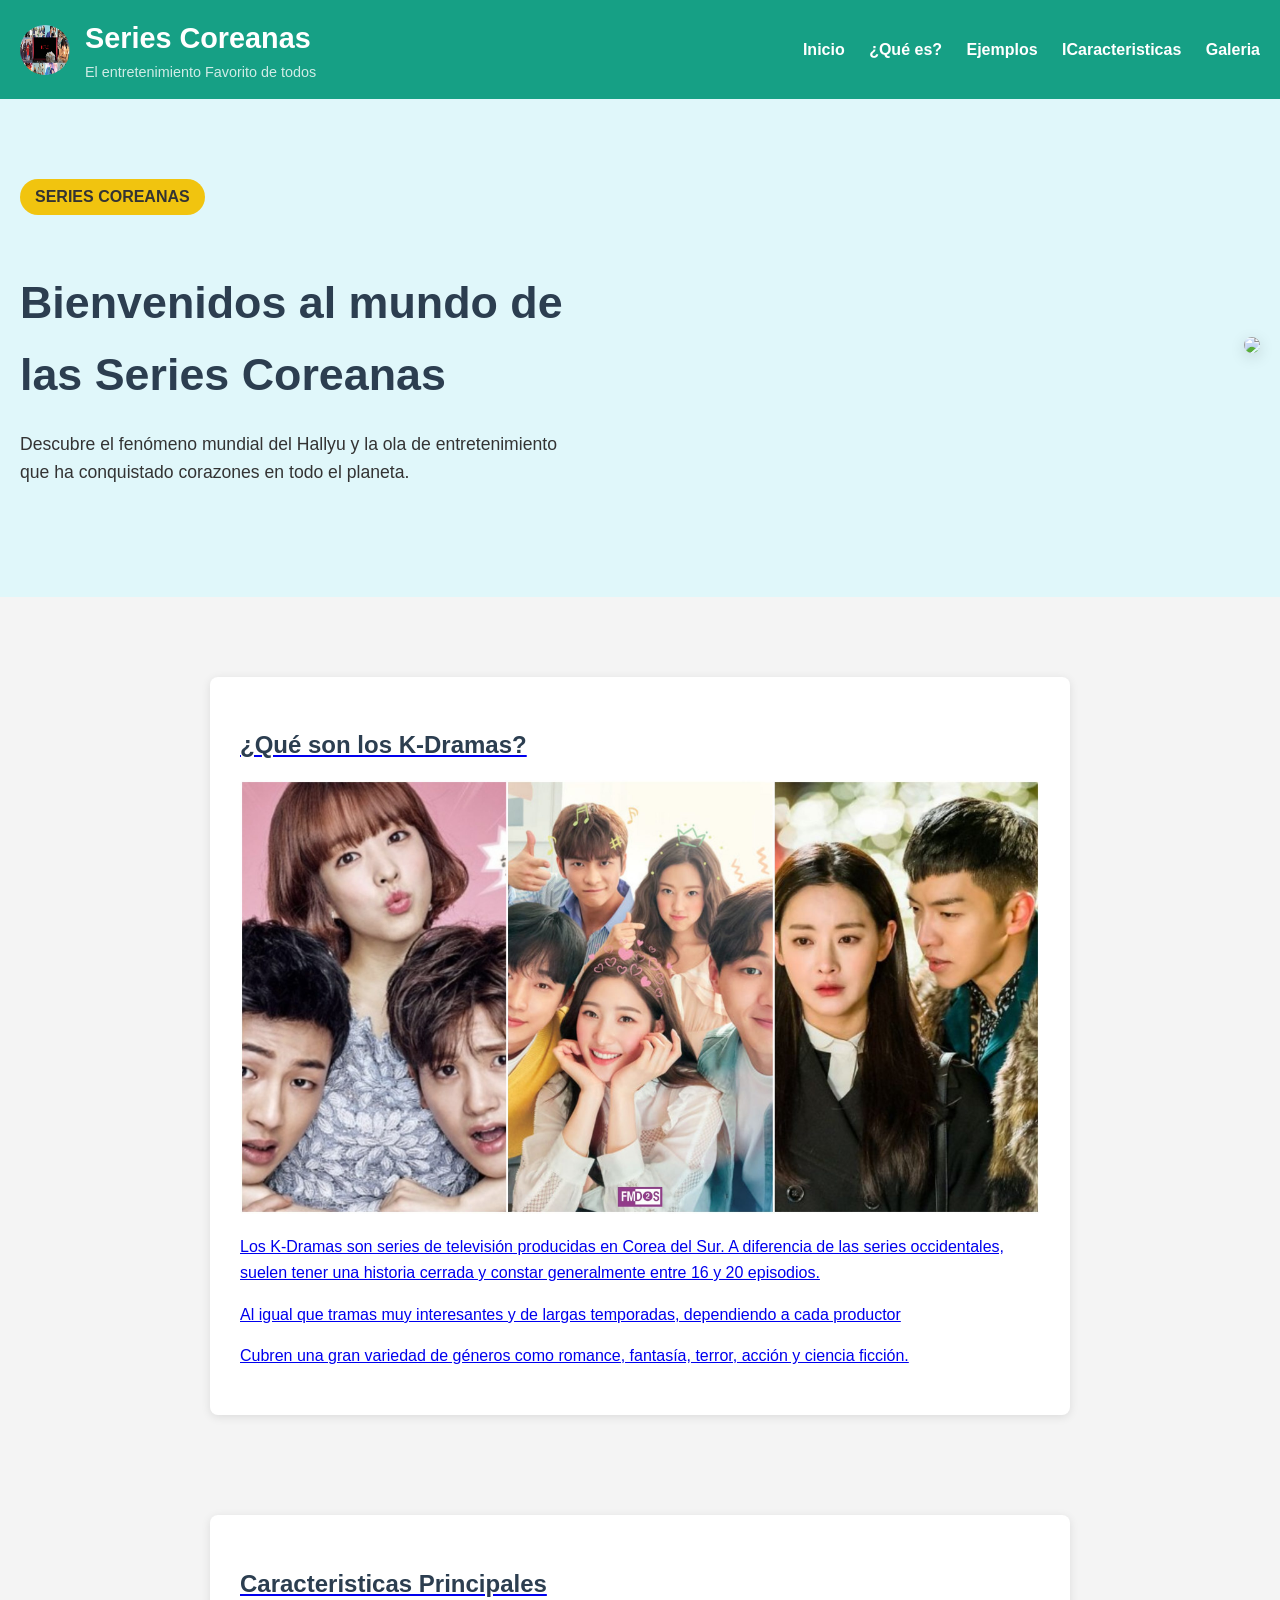
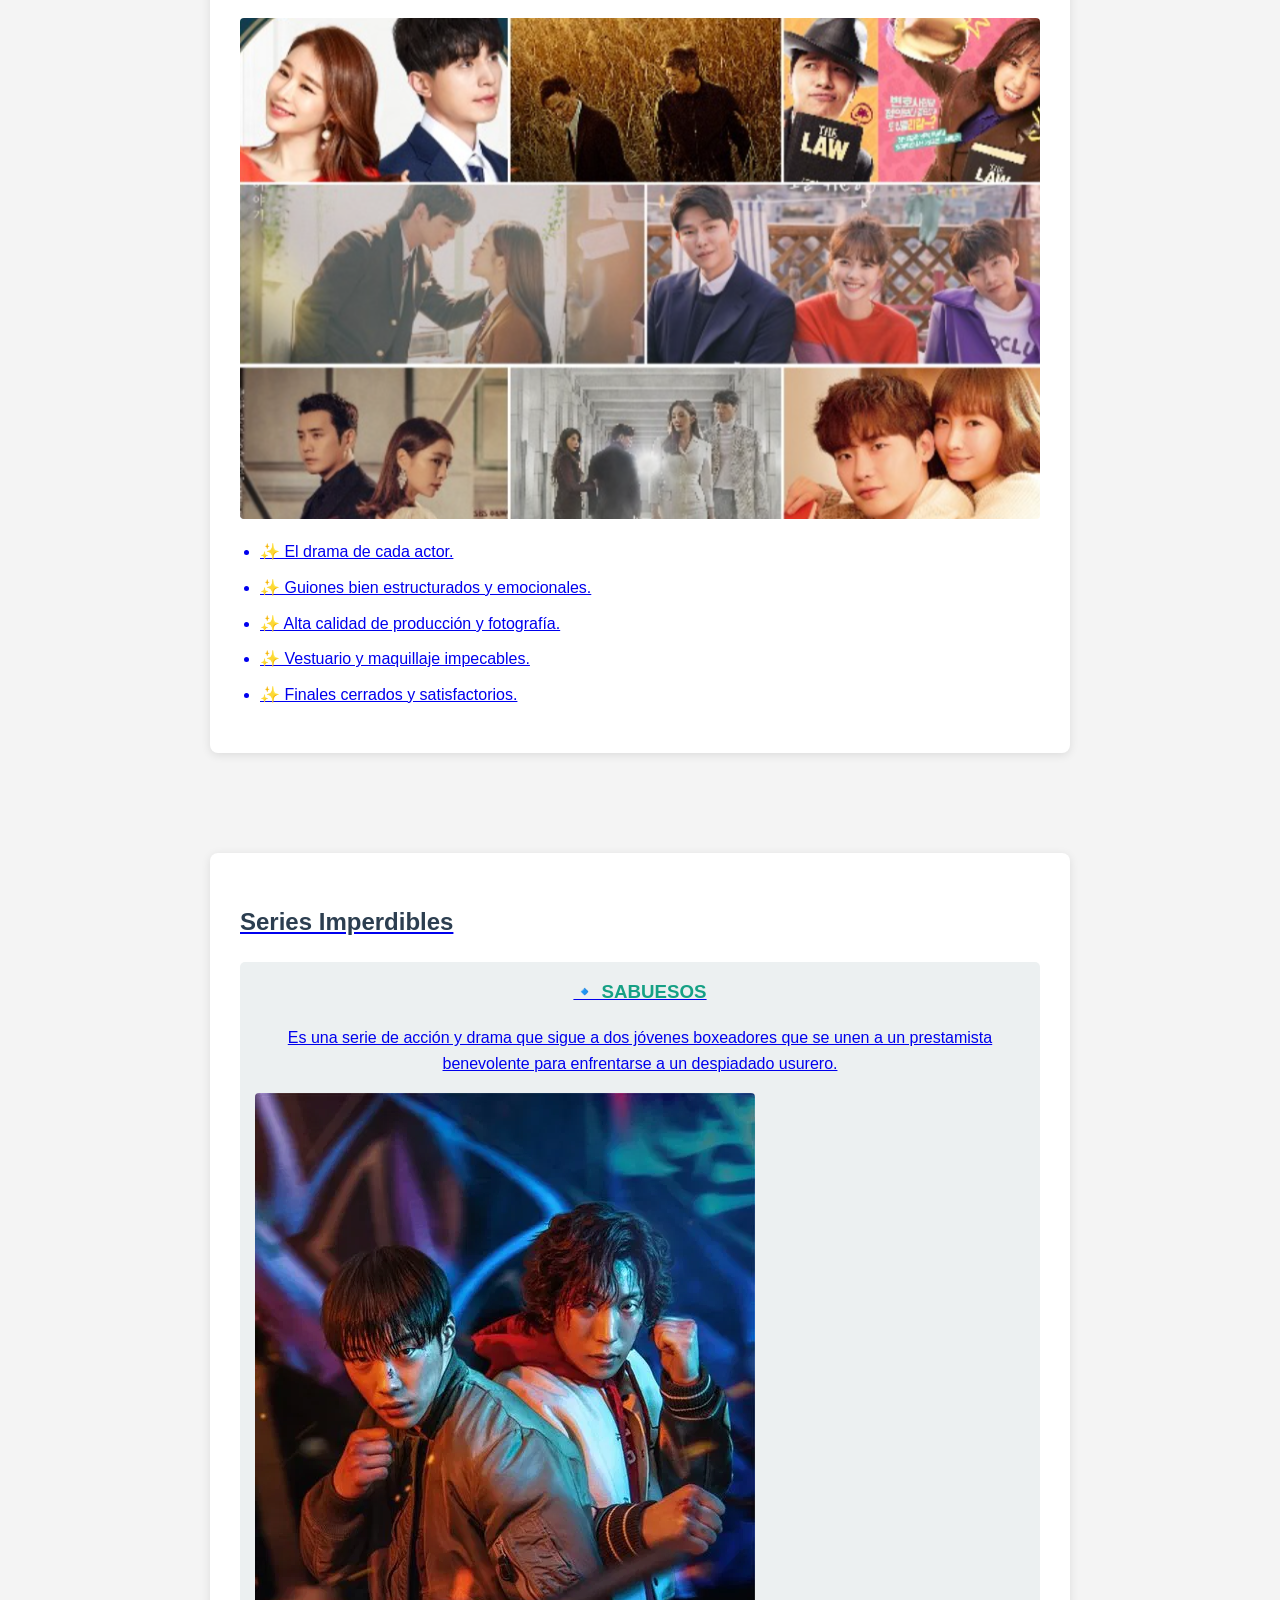
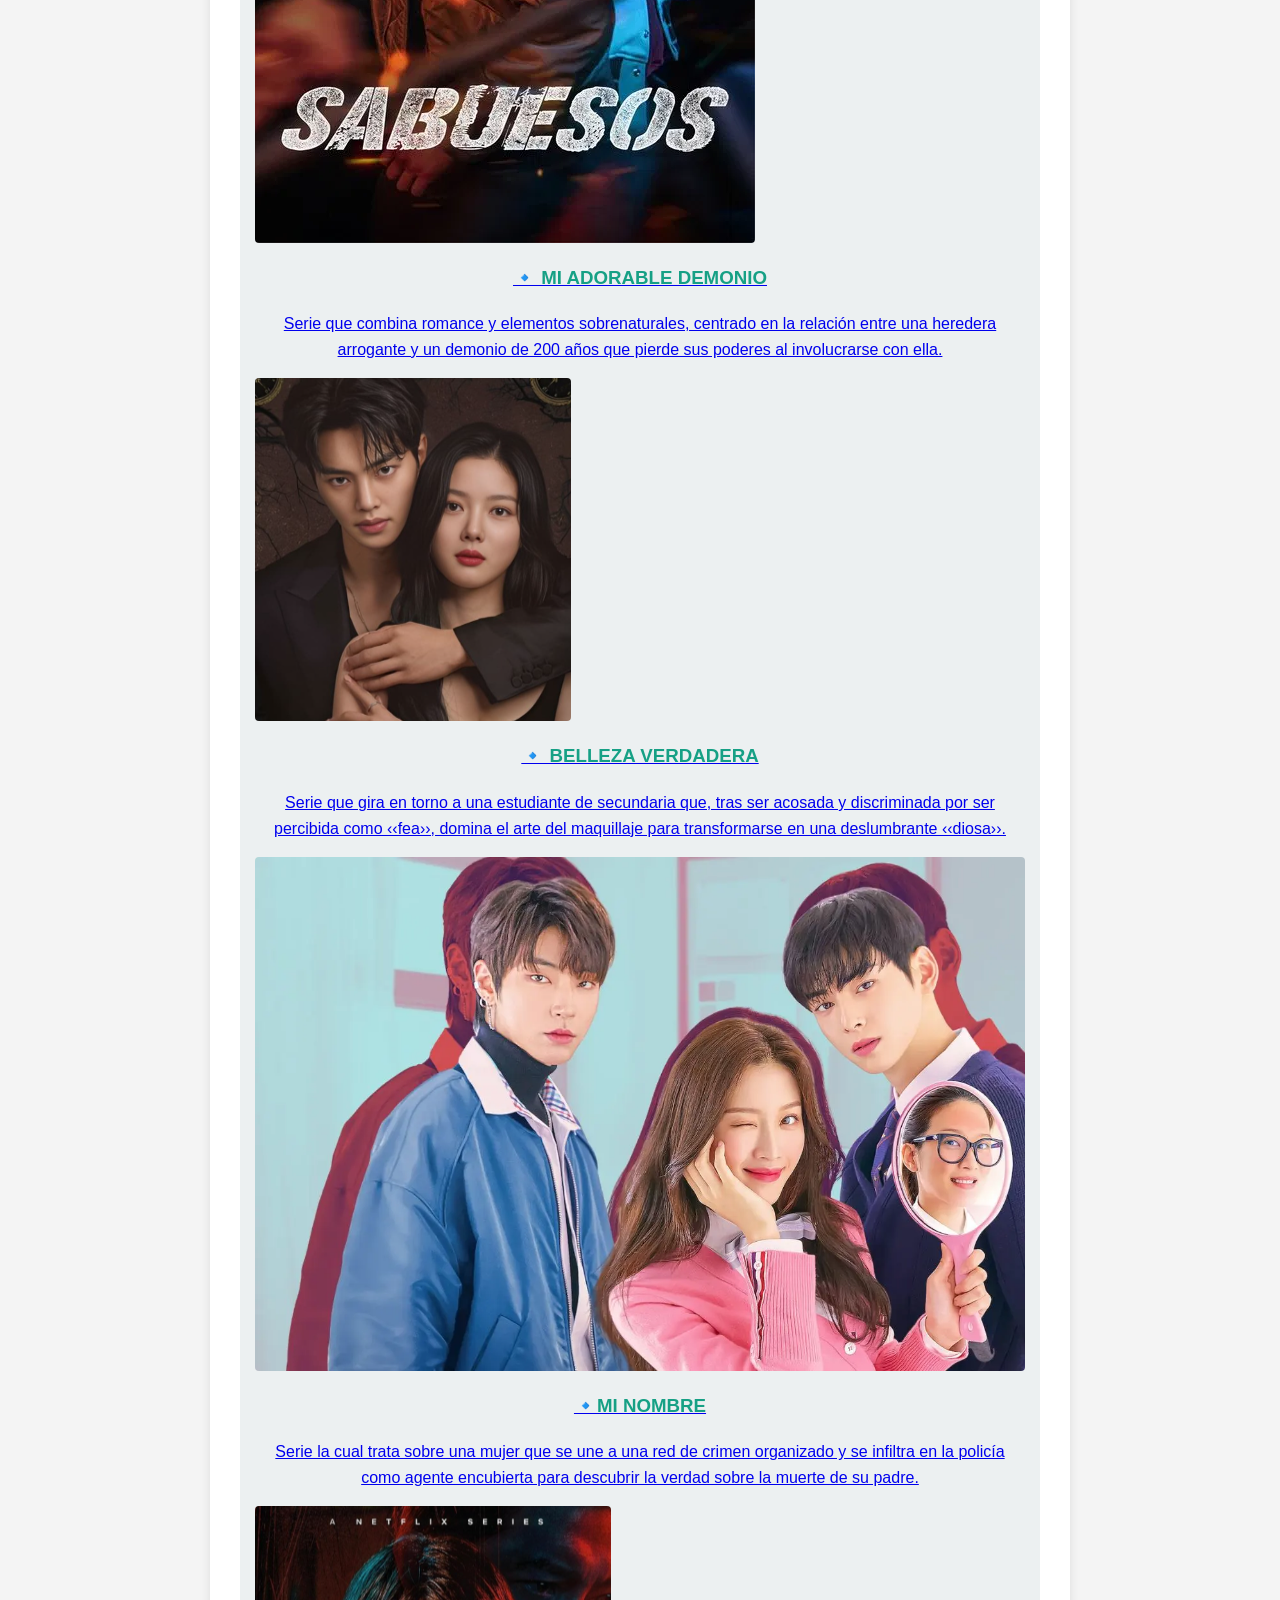
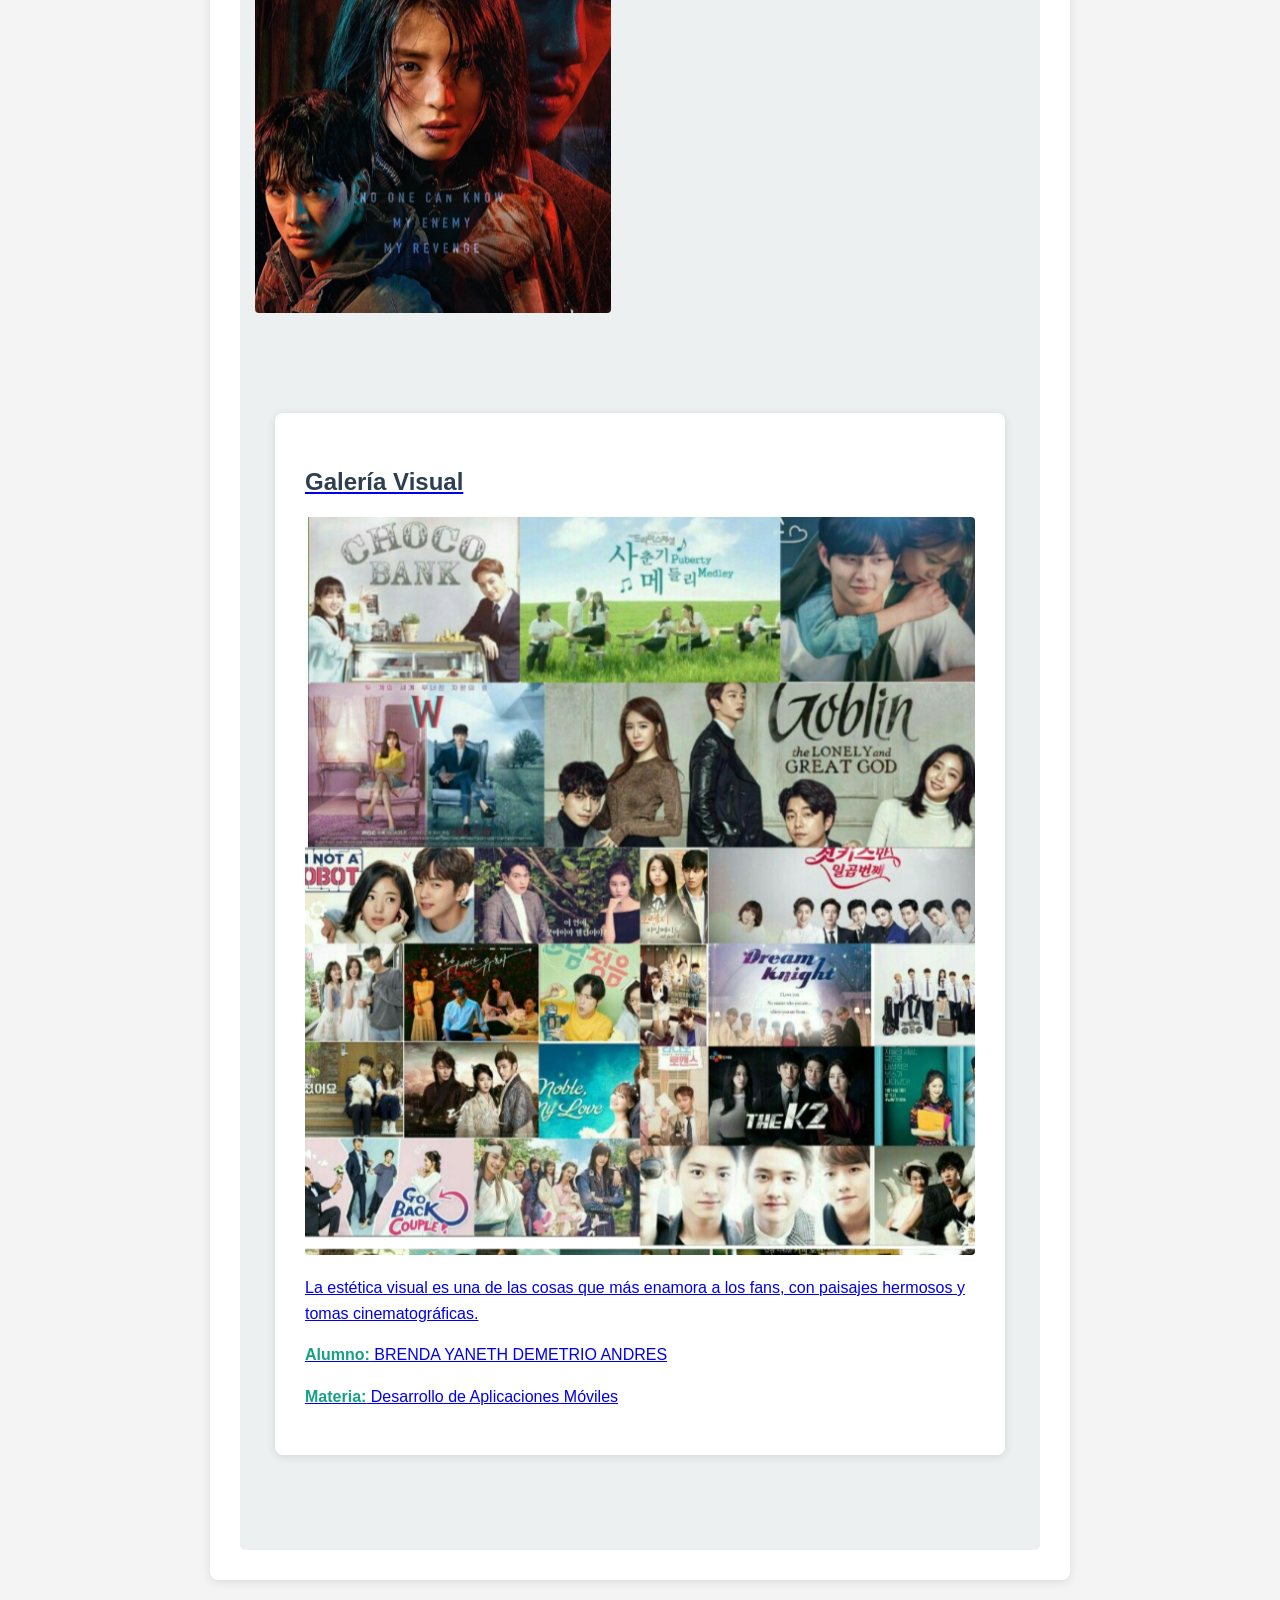
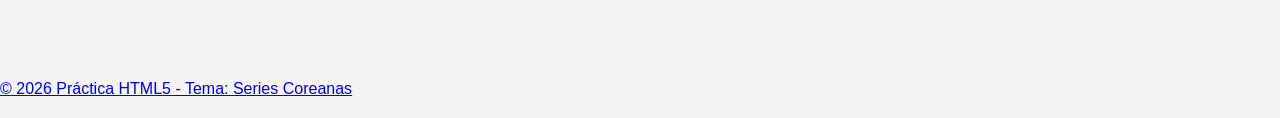
==== commit abd040ed: "Fix anchor tag in index.html" ====
--- a/index.html
+++ b/index.html
@@ -38,7 +38,7 @@
                 <h2>Bienvenidos al mundo de las Series Coreanas</h2>
                  <p>Descubre el fenómeno mundial del Hallyu y la ola de entretenimiento que ha conquistado corazones en todo el planeta.</p>
                 
-                <a href="#que-es" class="btn">Comenzar</a>
+                <a href="#que-es" </a>
             </div>
             <div class="hero-imagen">
                 
--- a/css/styles.css
+++ b/css/styles.css
@@ -1,106 +1,253 @@
-* {
+body {
+    font-family: 'Arial', sans-serif;
     margin: 0;
     padding: 0;
-    box-sizing: border-box;
-    font-family: Arial, sans-serif;
-}
-
-body {
     background-color: #f4f4f4;
     color: #333;
-}
-
-/* HEADER */
-header {
-    background: linear-gradient(135deg, #E63946, #FFB7C5);
+    line-height: 1.6;
+}
+
+.seccion {
+    padding: 60px 20px;
+    text-align: center;
+}
+
+.card {
+    background-color: #fff;
+    border-radius: 8px;
+    box-shadow: 0 2px 10px rgba(0, 0, 0, 0.1);
+    margin: 20px auto;
+    padding: 30px;
+    max-width: 800px;
+    text-align: left; 
+}
+
+.card h2 {
+    color: #2c3e50;
+    margin-bottom: 15px;
+}
+
+.card img {
+    max-width: 100%;
+    height: auto;
+    display: block; 
+    margin-bottom: 20px;
+    border-radius: 4px;
+}
+
+.grid {
+    display: grid;
+    grid-template-columns: repeat(auto-fit, minmax(250px, 1fr));
+    gap: 20px;
+    margin-top: 20px;
+}
+
+.mini-card {
+    background-color: #ecf0f1;
+    padding: 15px;
+    border-radius: 5px;
+    text-align: center;
+}
+
+.mini-card h3 {
+    color: #16a085;
+    margin-top: 0;
+}
+
+
+.header {
+    background-color: #16a085; 
+    color: white;
+    padding: 15px 20px;
+    display: flex;
+    justify-content: space-between;
+    align-items: center;
+    box-shadow: 0 2px 5px rgba(0, 0, 0, 0.2);
+}
+
+.header .logo {
+    display: flex;
+    align-items: center;
+}
+
+.header .logo img {
+    width: 50px; 
+    height: 50px;
+    margin-right: 15px;
+    border-radius: 50%;
+}
+
+.header .logo h1 {
+    margin: 0;
+    font-size: 1.8em;
+}
+
+.header .logo p {
+    margin: 0;
+    font-size: 0.9em;
+    opacity: 0.8;
+}
+
+.nav a {
+    color: white;
+    text-decoration: none;
+    margin-left: 20px;
+    font-weight: bold;
+    transition: color 0.3s ease;
+}
+
+.nav a:hover {
+    color: #f1c40f; 
+}
+
+
+.hero {
+    background-color: #e0f7fa; 
+    padding: 80px 20px;
+    display: flex;
+    justify-content: space-between;
+    align-items: center;
+    text-align: left;
+}
+
+.hero-texto {
+    max-width: 550px;
+}
+
+.hero-texto .badge {
+    background-color: #f1c40f; 
+    color: #333;
+    padding: 5px 15px;
+    border-radius: 20px;
+    font-weight: bold;
+    display: inline-block;
+    margin-bottom: 15px;
+}
+
+.hero-texto h2 {
+    font-size: 2.8em;
+    color: #2c3e50;
+    margin-bottom: 20px;
+}
+
+.hero-texto p {
+    font-size: 1.1em;
+    margin-bottom: 30px;
+}
+
+.btn {
+    background-color: #16a085; 
+    color: white;
+    padding: 12px 25px;
+    text-decoration: none;
+    border-radius: 5px;
+    font-weight: bold;
+    transition: background-color 0.3s ease;
+}
+
+.btn:hover {
+    background-color: #12876d; 
+}
+
+.hero-imagen img {
+    max-width: 450px; 
+    height: auto;
+    border-radius: 8px;
+    box-shadow: 0 4px 15px rgba(0, 0, 0, 0.15);
+}
+
+
+.demo-form {
+    margin-top: 30px;
+    padding: 20px;
+    background-color: #f9f9f9;
+    border-radius: 5px;
+    border: 1px solid #eee;
+}
+
+.demo-form label {
+    display: block;
+    margin-bottom: 8px;
+    font-weight: bold;
+    color: #2c3e50;
+}
+
+.demo-form input[type="text"],
+.demo-form input[type="email"],
+.demo-form textarea {
+    width: calc(100% - 20px); 
+    padding: 10px;
+    margin-bottom: 15px;
+    border: 1px solid #ccc;
+    border-radius: 4px;
+    font-size: 1em;
+}
+
+.demo-form textarea {
+    resize: vertical; 
+}
+
+.demo-form button {
+    background-color: #f1c40f; 
+    color: #333;
+    padding: 10px 20px;
+    border: none;
+    border-radius: 5px;
+    font-size: 1em;
+    cursor: pointer;
+    transition: background-color 0.3s ease;
+}
+
+.demo-form button:hover {
+    background-color: #e6b400; 
+}
+
+
+.footer {
+    background-color: #2c3e50; 
     color: white;
     text-align: center;
     padding: 20px;
-    font-size: 24px;
-}
-
-/* NAVEGACIÓN */
-nav {
-    background-color: #333;
-    padding: 10px;
-    text-align: center;
-}
-
-nav ul {
-    list-style: none;
-}
-
-nav ul li {
-    display: inline;
-    margin: 0 15px;
-}
-
-nav a {
-    color: white;
-    text-decoration: none;
-    font-weight: bold;
-}
-
-nav a:hover {
-    color: #FFB7C5;
-}
-
-/* MAIN */
-main {
-    width: 80%;
-    margin: 20px auto;
-    background: white;
-    padding: 20px;
-    border-radius: 8px;
-    box-shadow: 0 0 10px rgba(0,0,0,0.1);
-}
-
-/* SECCIONES */
-.seccion {
-    display: none;
-}
-
-.seccion.activa {
-    display: block;
-}
-
-h2 {
-    color: #E63946;
-    margin-bottom: 15px;
-    border-bottom: 2px solid #FFB7C5;
-    padding-bottom: 5px;
-}
-
-img {
-    width: 100%;
-    max-height: 400px;
-    object-fit: cover;
-    border-radius: 8px;
-    margin: 15px 0;
-}
-
-p {
-    line-height: 1.6;
+    margin-top: 40px;
+}
+
+
+.card ul {
+    list-style: disc;
+    margin-left: 20px;
+    padding-left: 0;
+}
+
+.card li {
     margin-bottom: 10px;
 }
 
-ul {
-    margin-left: 20px;
-    margin-bottom: 15px;
-}
-
-article {
-    background: #f9f9f9;
-    padding: 10px;
-    margin: 10px 0;
-    border-left: 4px solid #E63946;
-}
-
-/* FOOTER */
-footer {
-    background-color: #333;
-    color: white;
-    text-align: center;
-    padding: 15px;
-    margin-top: 20px;
-}
+.card strong {
+    color: #16a085; 
+}
+
+@media (max-width: 768px) {
+    .header {
+        flex-direction: column;
+        text-align: center;
+    }
+    .header .logo {
+        margin-bottom: 10px;
+    }
+    .nav {
+        margin-top: 10px;
+    }
+    .nav a {
+        margin: 0 10px;
+    }
+    .hero {
+        flex-direction: column;
+        text-align: center;
+    }
+    .hero-texto {
+        margin-bottom: 30px;
+    }
+    .hero-imagen img {
+        max-width: 80%; 
+    }
+}
